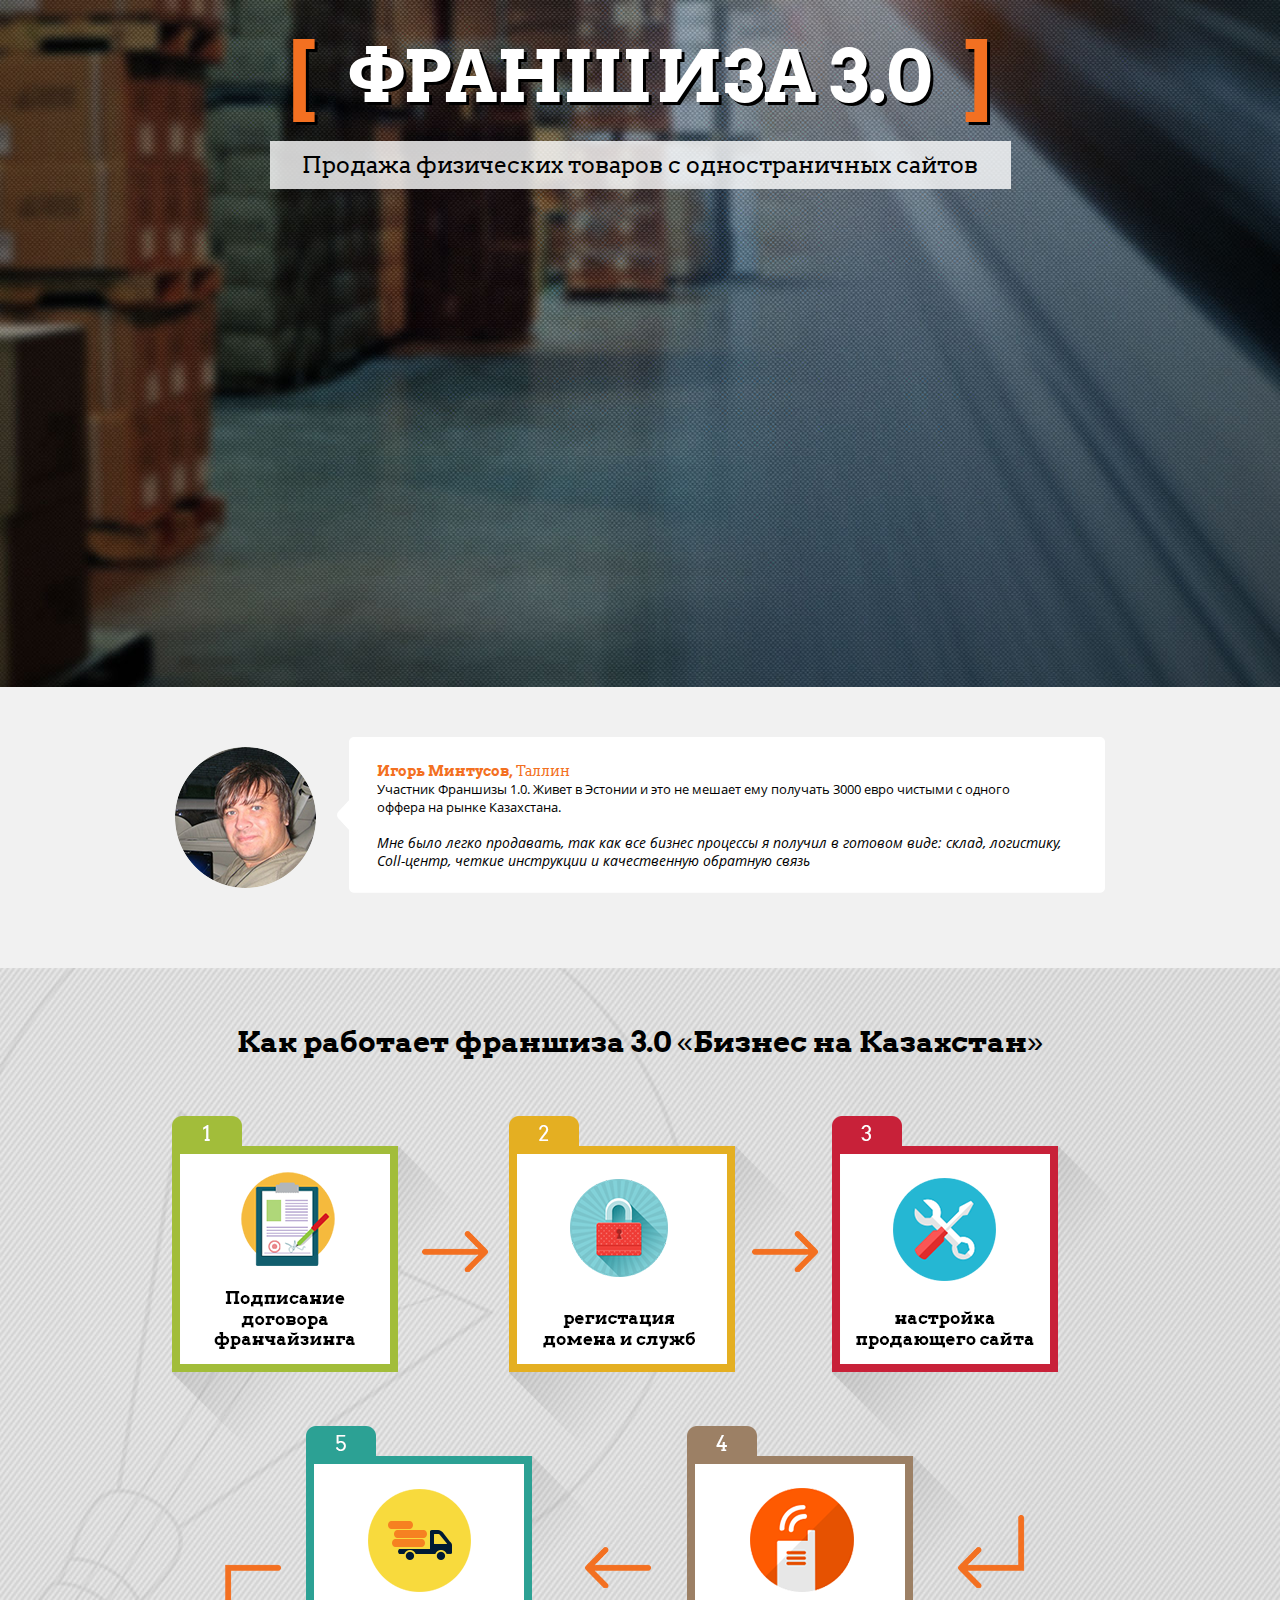
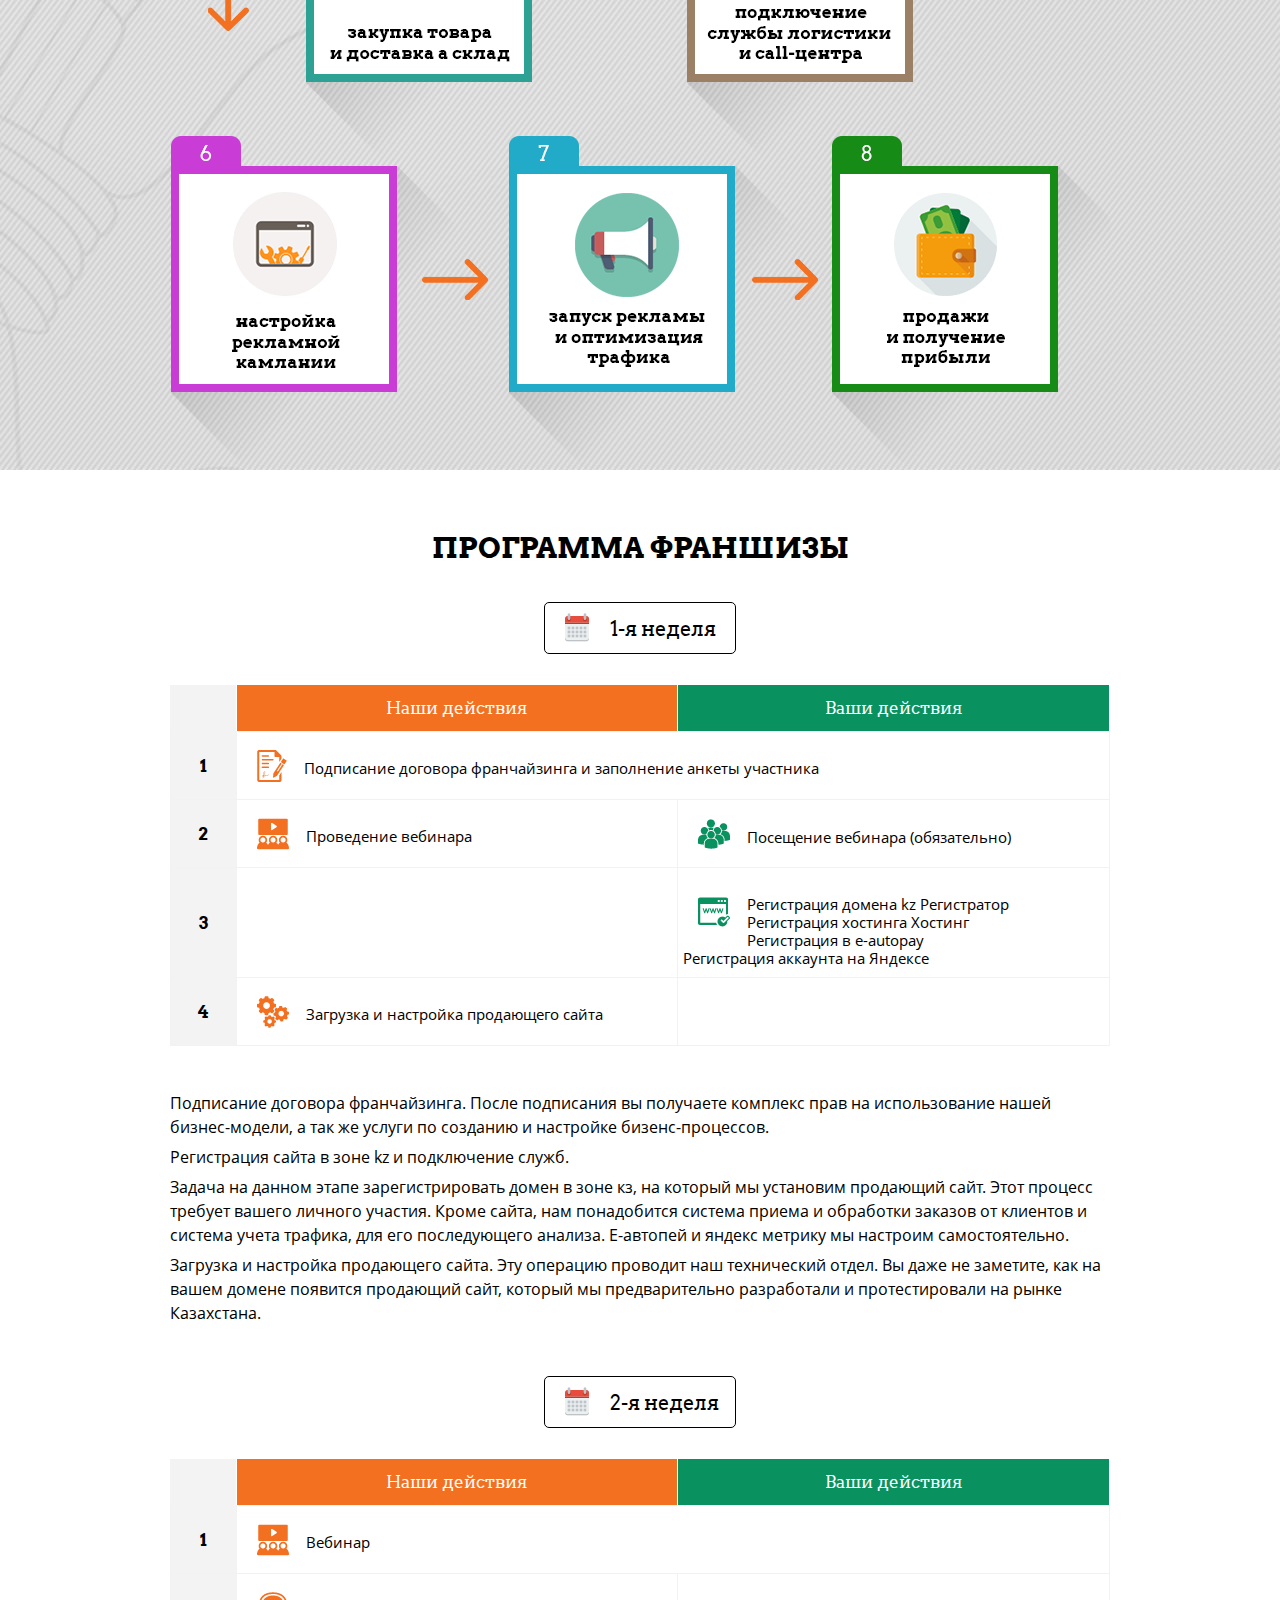
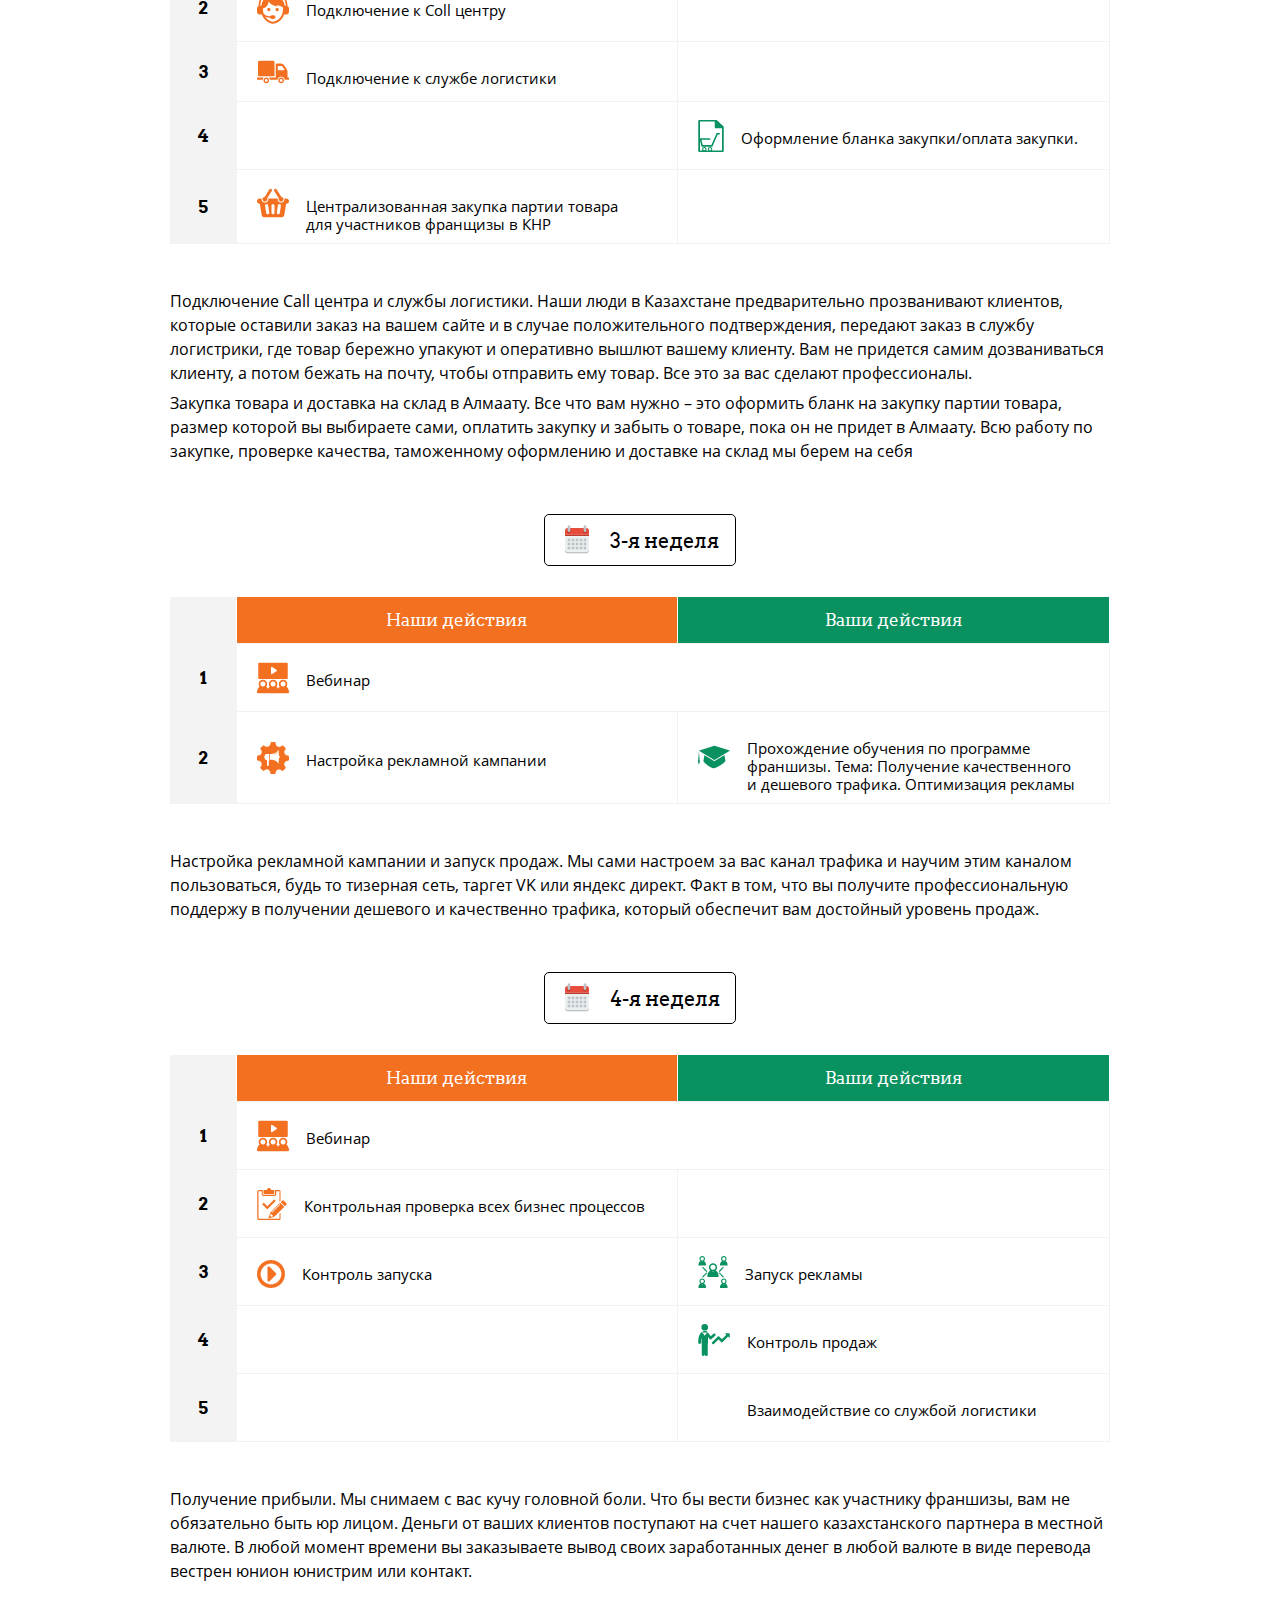
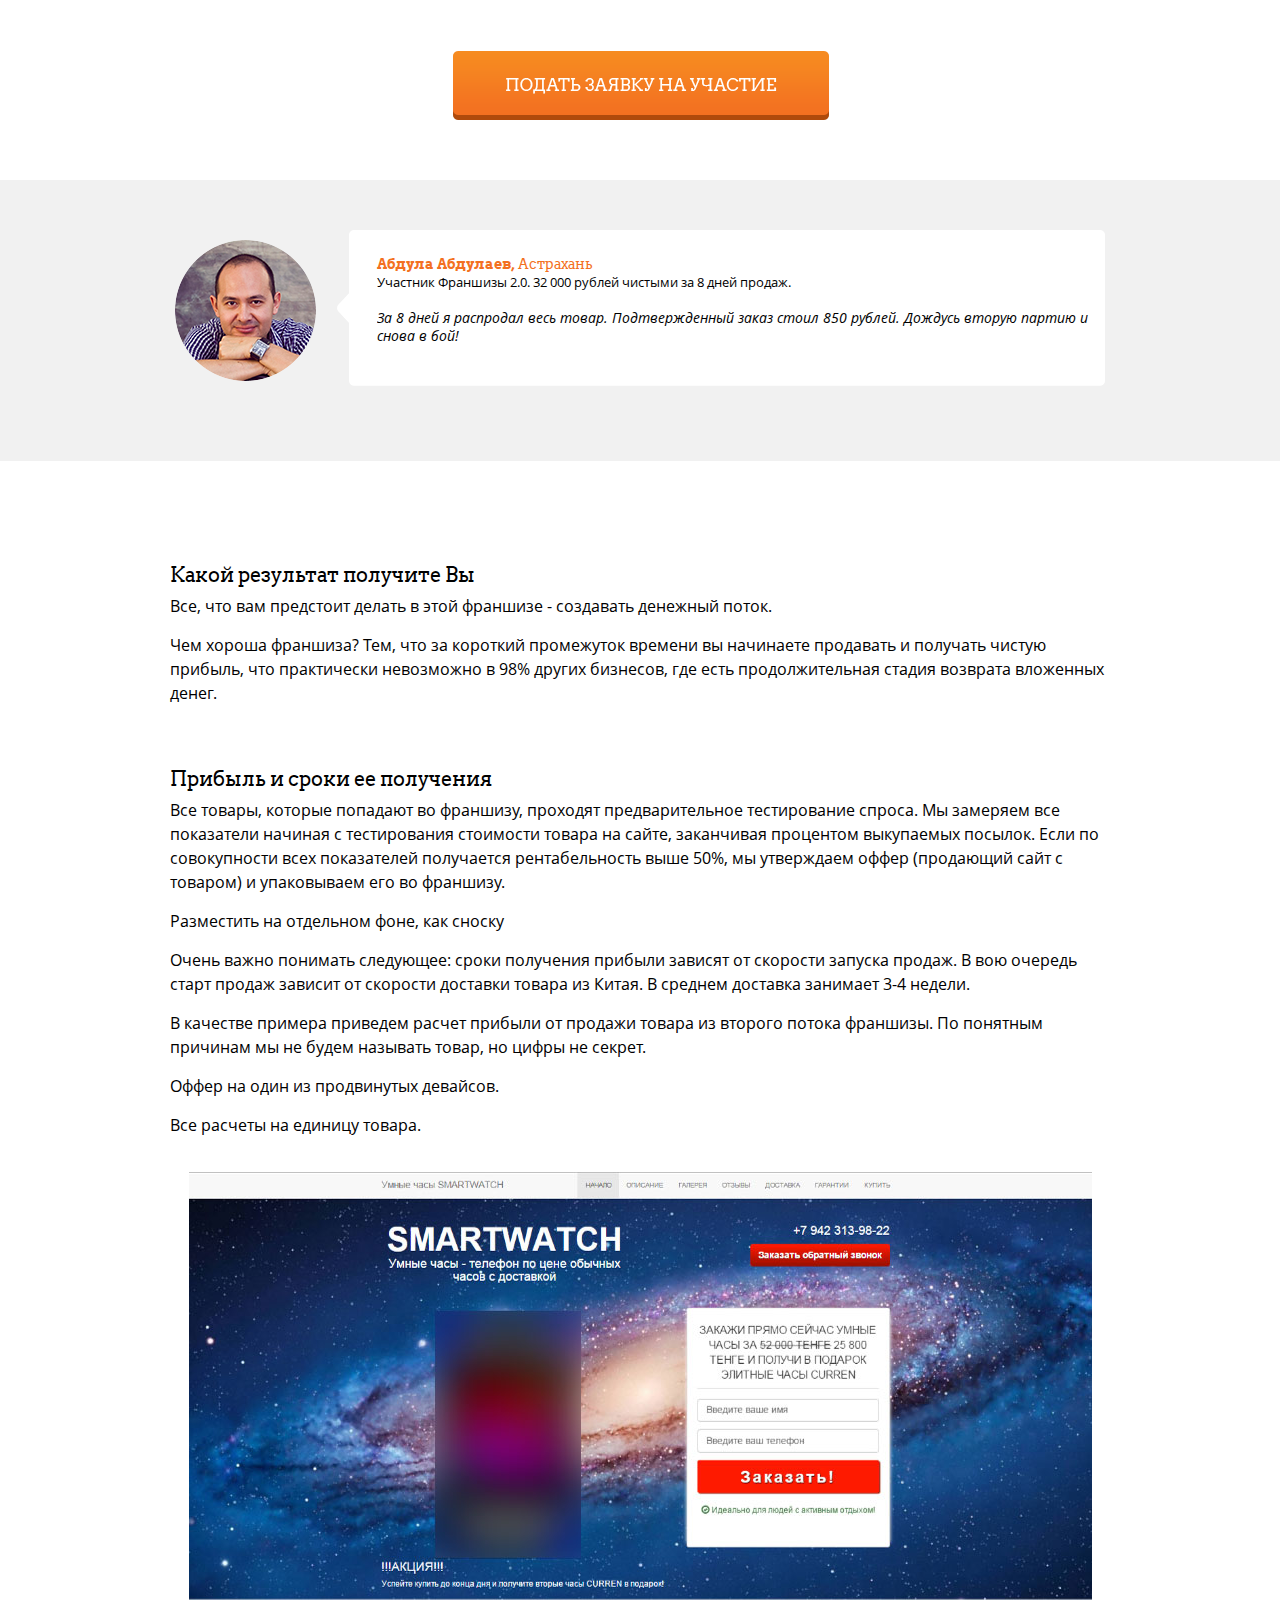
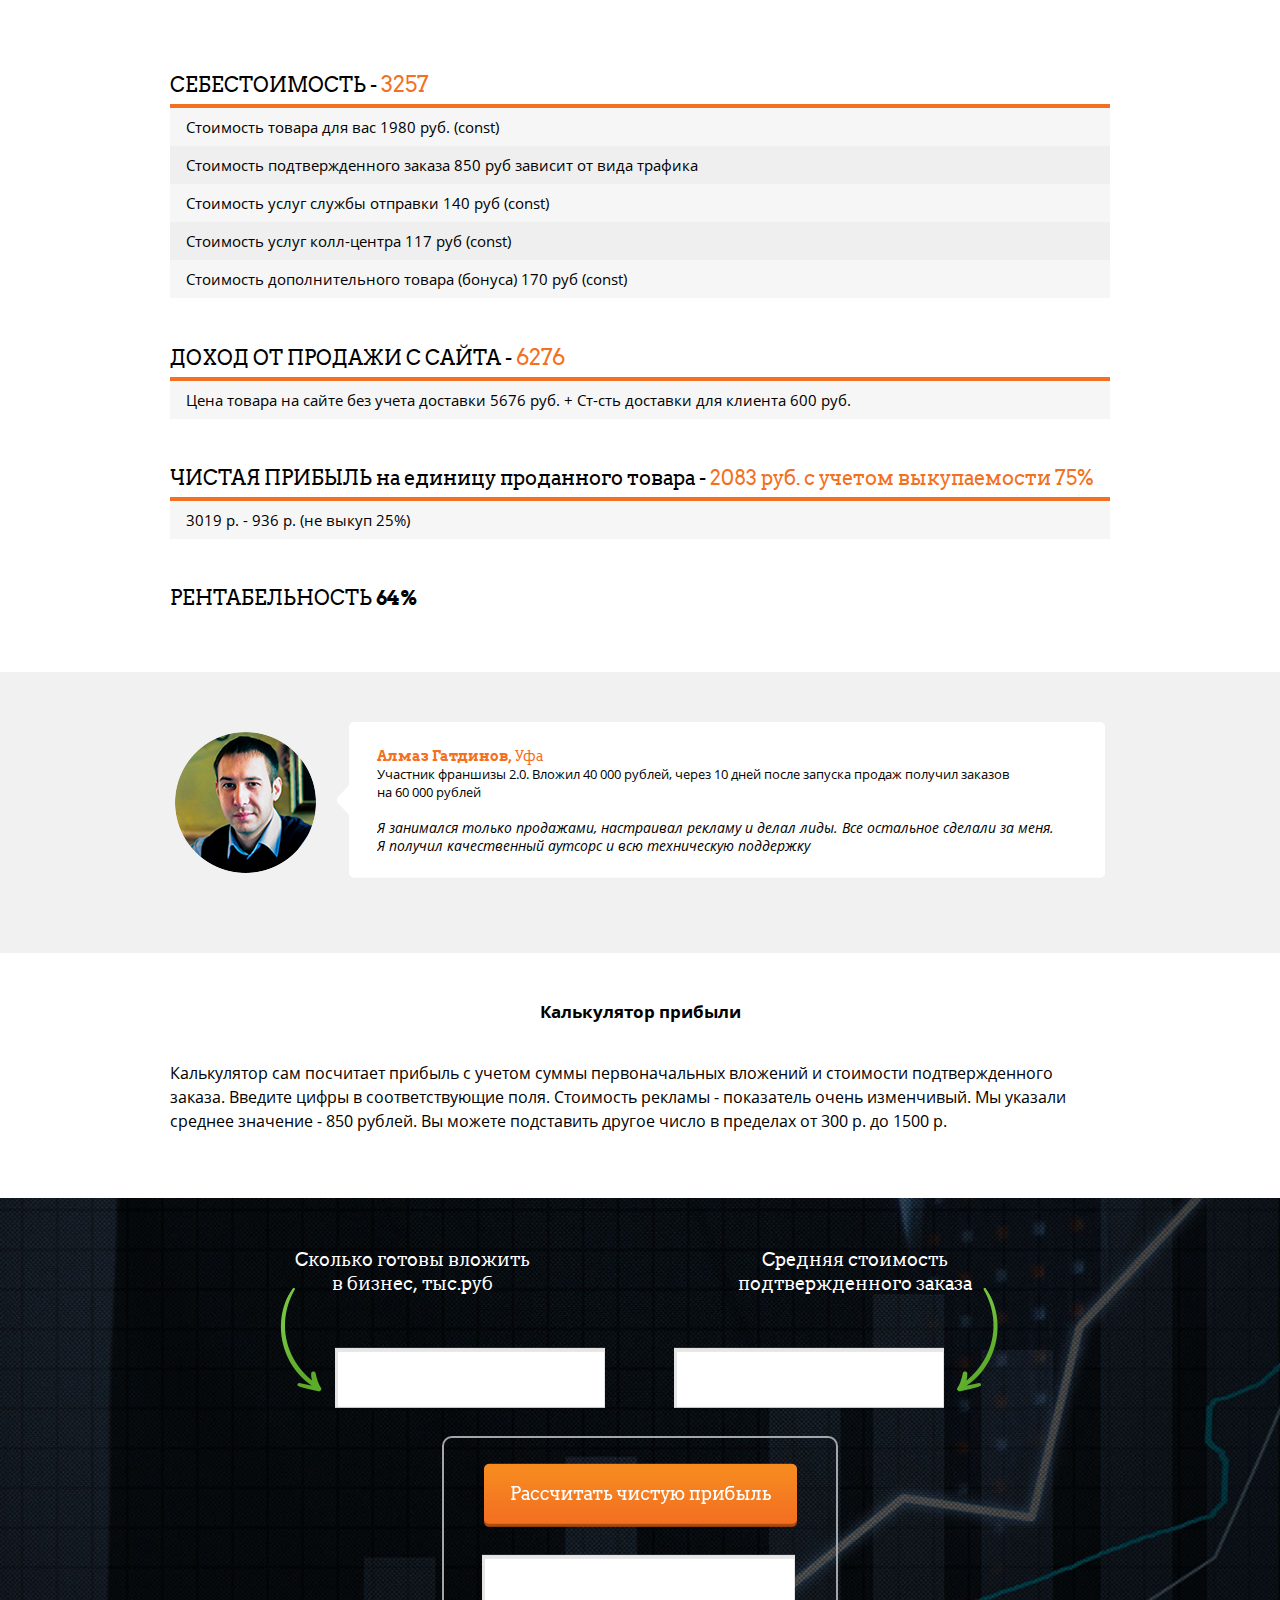
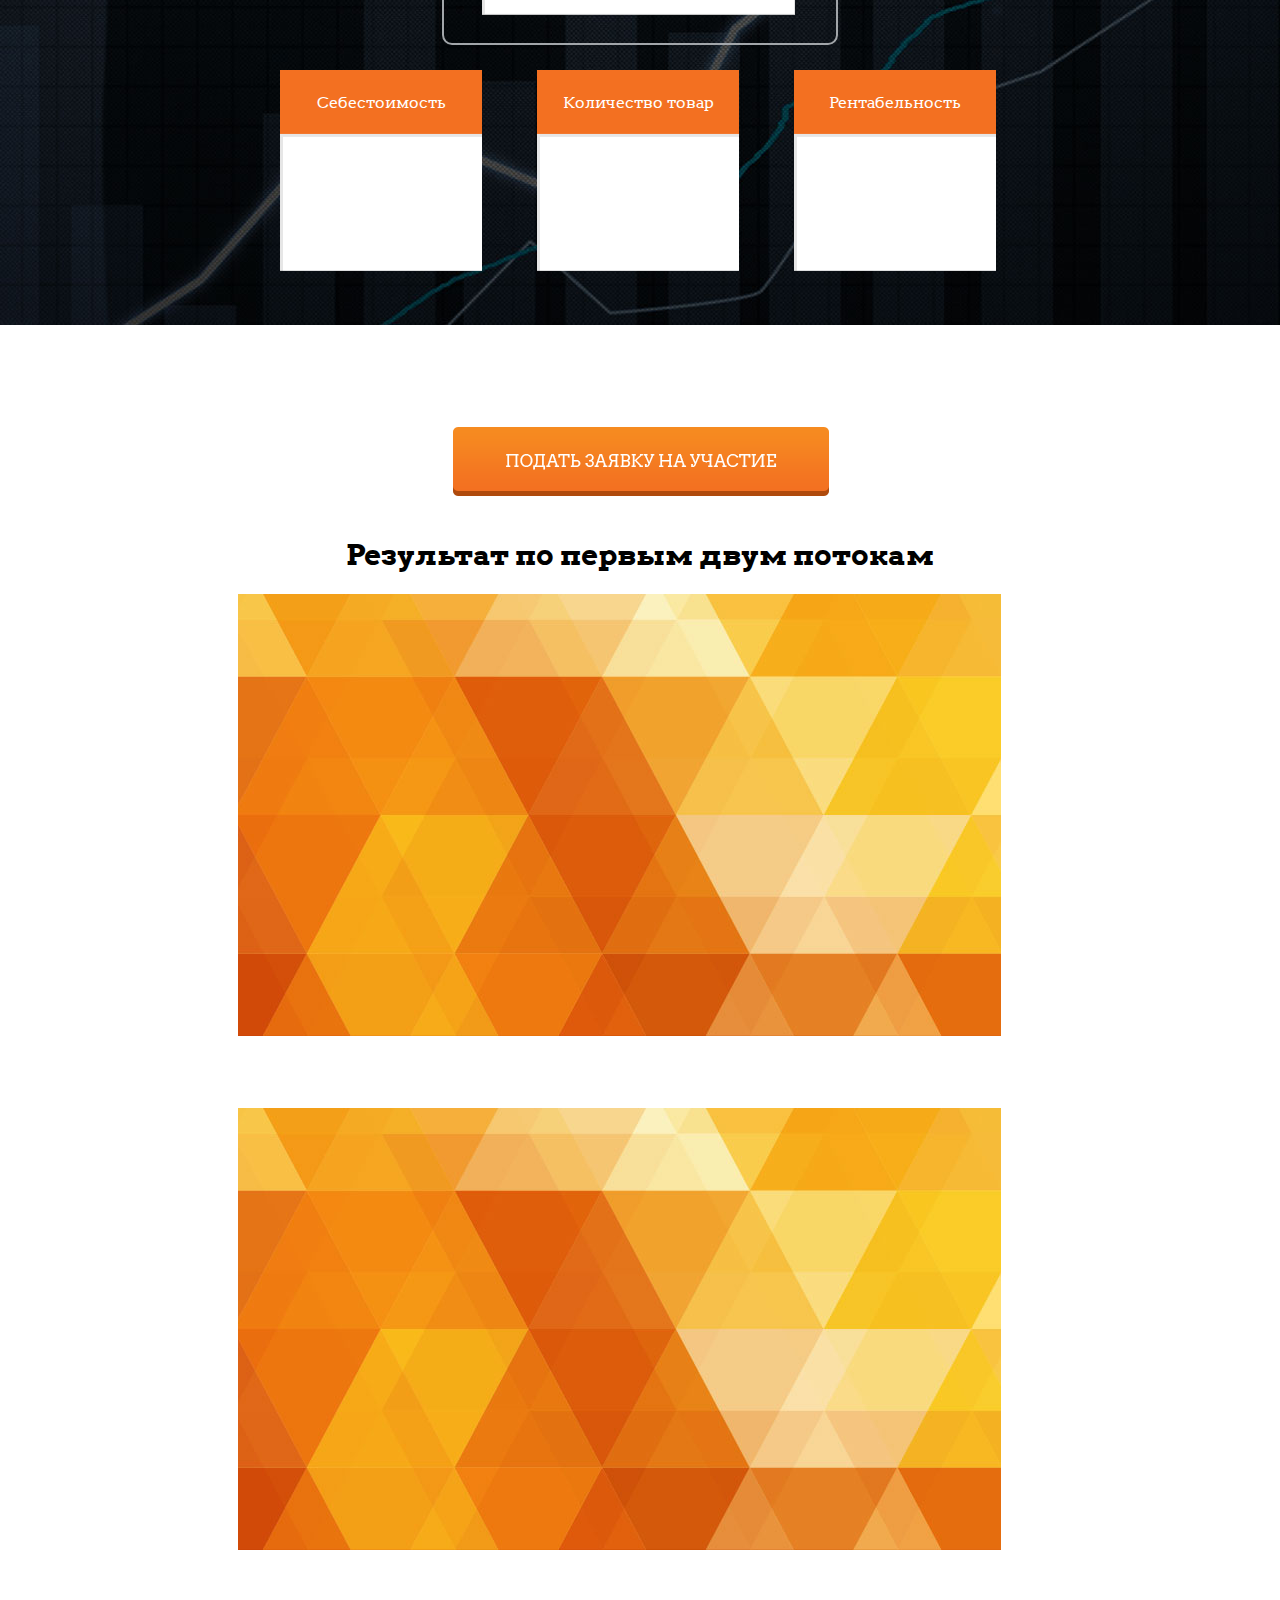
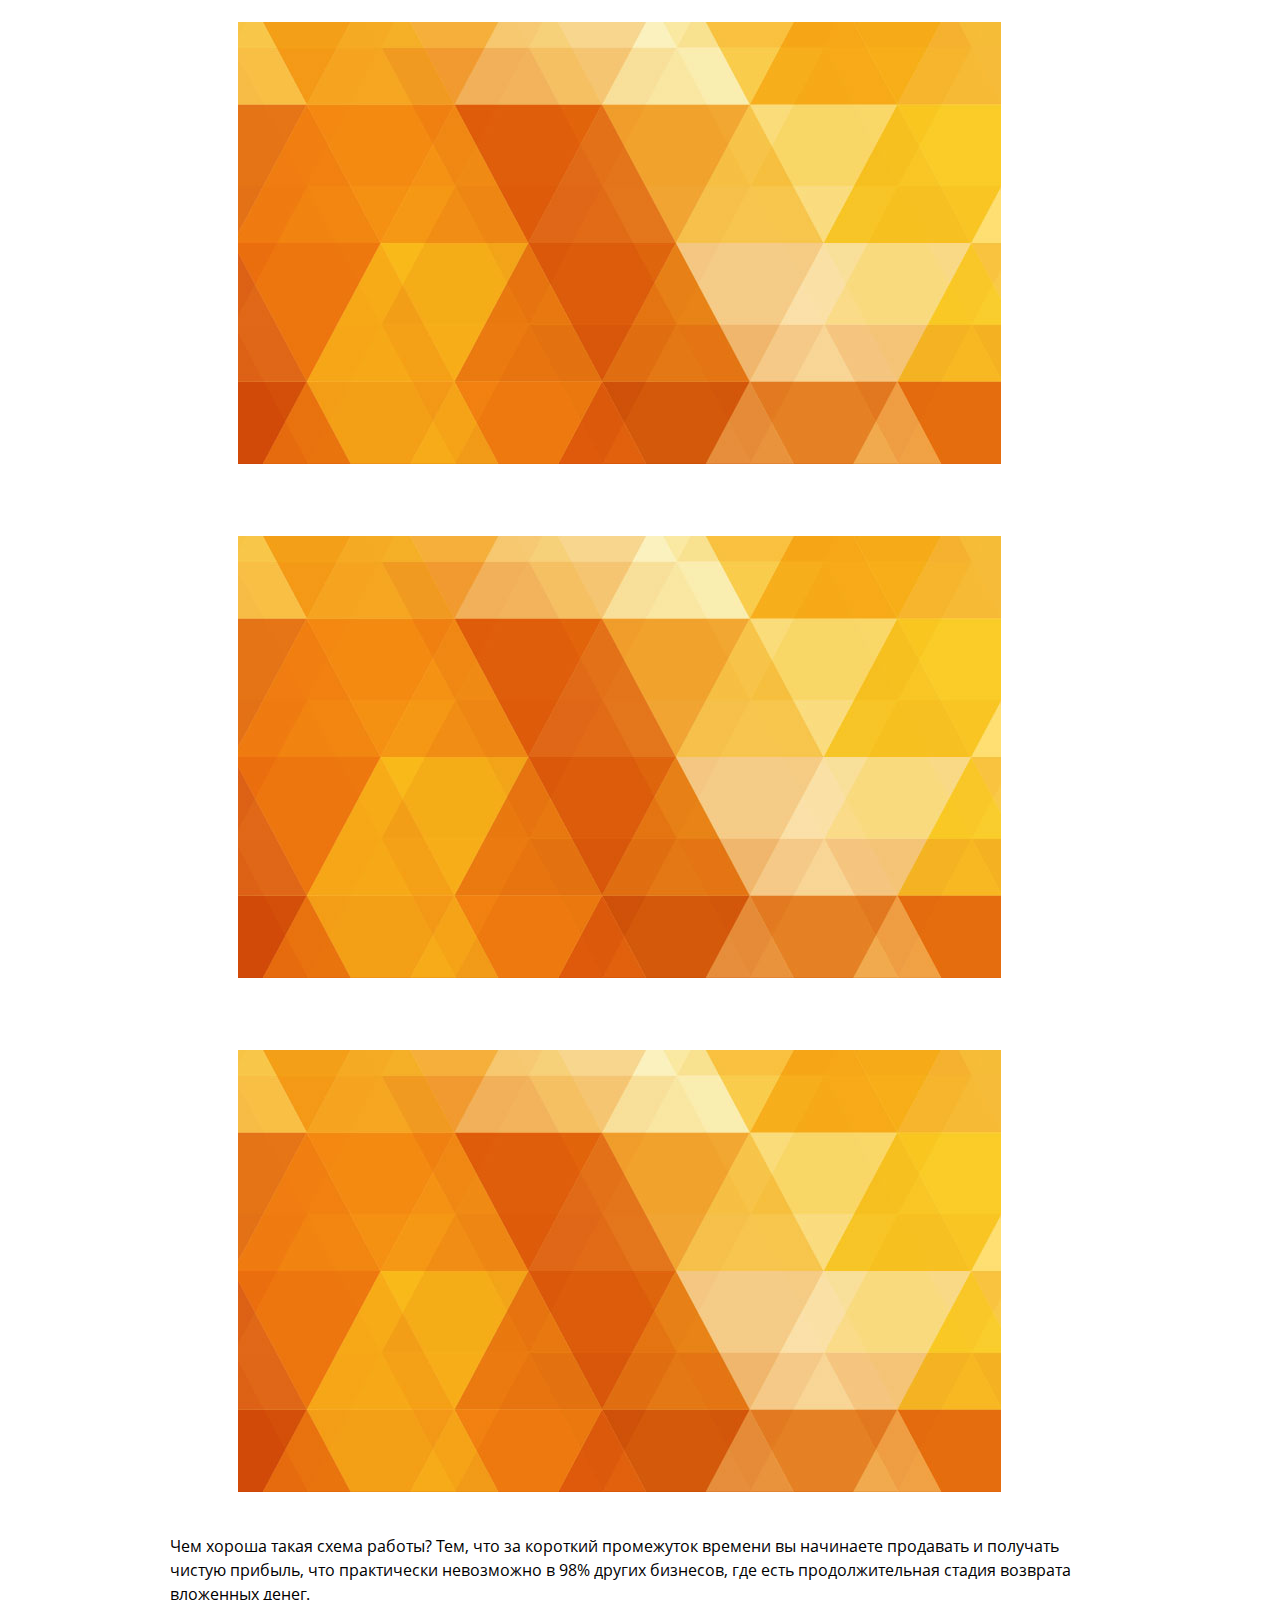
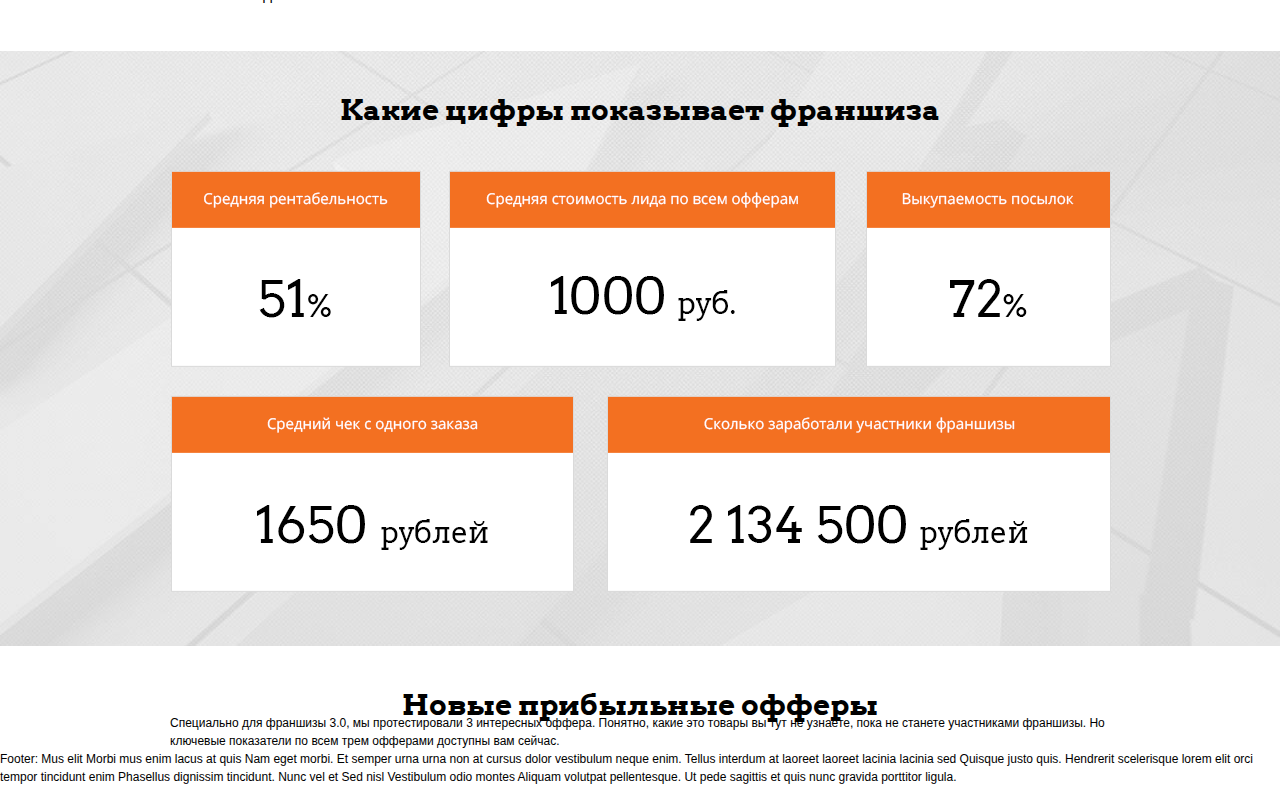
==== franshiza/index.html @ 595672c8 "Add franshiza" ====
<!DOCTYPE html>
<html>
<head>
	<meta charset="utf-8" />
	<!--[if lt IE 9]><script src="http://html5shiv.googlecode.com/svn/trunk/html5.js"></script><![endif]-->
	<title></title>
	<meta name="keywords" content="" />
	<meta name="description" content="" />
	<link href="css/style.css" rel="stylesheet">
</head>

<body>

	<div id="header">
		<div class="wrapper">
			<h1><span>[&nbsp;&nbsp;</span>ФРАНШИЗА 3.0<span>&nbsp;&nbsp;]</span></h1>
			<div class="slogan">Продажа физических товаров с одностраничных сайтов</div>
			<div class="player">
				<iframe width="731" height="416" src="https://www.youtube.com/embed/41zaA9poBkM" frameborder="0" allowfullscreen></iframe>
			</div>
		</div>
	</div>

	<div class="review">
		<div class="wrapper">
			<div class="review rev-1">
				<div class="rev-l">
					<img src="images/otz1.png" alt="">
				</div>
				<div class="rev-r">
					<div class="author">Игорь Минтусов, <span>Таллин</span></div>
					<div class="opisan">Участник Франшизы 1.0. Живет в Эстонии и это не мешает ему получать 3000 евро чистыми с одного<br> оффера на рынке Казахстана.</div><br/>
					<div class="razg">Мне было легко продавать, так как все бизнес процессы я получил в готовом виде: склад, логистику,<br> Coll-центр, четкие инструкции и качественную обратную связь</div>
				</div>
			</div>
		</div>
	</div>

	<div class="fransh">
		<div class="wrapper">
			<h1>Как работает  франшиза  3.0 «Бизнес на Казахстан»</h1>
			<div class="img_fr"></div>
		</div>
	</div>



	<div class="program">
		<div class="wrapper">
			<h1>Программа Франшизы</h1>
			<div class="week">
				<div class="calend"><h4>1-я неделя</h4></p></div>
			</div>
			<div class="table">
				<table class="tg">
				  <tr>
				    <th class="tg-6z0f"></th>
				    <th class="tg-ww3l">Наши действия</th>
				    <th class="tg-vnh2">Ваши действия</th>
				  </tr>
				  <tr>
				    <td class="tg-sq9r">1</td>
				    <td class="tg-yw4l" colspan="2"><i class="sprite sprite-1"></i>Подписание договора франчайзинга и заполнение анкеты участника</td>
				  </tr>
				  <tr>
				    <td class="tg-sq9r">2</td>
				    <td class="tg-yw4l"><i class="sprite sprite-2"></i>Проведение вебинара</td>
				    <td class="tg-yw4l"><i class="sprite sprite-4"></i>Посещение вебинара (обязательно)</td>
				  </tr>
				  <tr>
				    <td class="tg-sq9r">3</td>
				    <td class="tg-yw4l"></td>
				    <td class="tg-yw4l"><i class="sprite sprite-5"></i>Регистрация домена kz Регистратор<br>Регистрация хостинга Хостинг<br>Регистрация в e-autopay<br>Регистрация аккаунта на Яндексе</td>
				  </tr>
				  <tr>
				    <td class="tg-sq9r">4</td>
				    <td class="tg-yw4l"><i class="sprite sprite-3"></i>Загрузка и настройка продающего сайта </td>
				    <td class="tg-yw4l"></td>
				  </tr>
				</table>
				<p>Подписание договора франчайзинга. После подписания вы получаете комплекс прав на использование нашей бизнес-модели, а так же услуги по созданию и настройке бизенс-процессов.</p>
				<p>Регистрация сайта в зоне kz и подключение служб.</p>
				<p>Задача на данном этапе зарегистрировать домен в зоне кз, на который мы установим продающий сайт. Этот процесс требует вашего личного участия. Кроме сайта, нам понадобится система приема и обработки заказов от клиентов и система учета трафика, для его последующего анализа. Е-автопей и яндекс метрику мы настроим самостоятельно.</p>
 				<p>Загрузка и настройка продающего сайта. Эту операцию проводит наш технический отдел. Вы даже не заметите, как на вашем домене появится продающий сайт, который мы предварительно разработали и протестировали на рынке Казахстана.</p>
			</div>

			<div class="week">
				<div class="calend"><h4>2-я неделя</h4></p></div>
			</div>
			<div class="table">
				<table class="tg">
				  <tr>
				    <th class="tg-6z0f"></th>
				    <th class="tg-ww3l">Наши действия</th>
				    <th class="tg-vnh2">Ваши действия</th>
				  </tr>
				  <tr>
				    <td class="tg-sq9r">1</td>
				    <td class="tg-yw4l" colspan="2"><i class="sprite sprite-2"></i>Вебинар</td>
				  </tr>
				  <tr>
				    <td class="tg-sq9r">2</td>
				    <td class="tg-yw4l"><i class="sprite sprite-6"></i>Подключение к Coll центру</td>
				    <td class="tg-yw4l"></td>
				  </tr>
				  <tr>
				    <td class="tg-sq9r">3</td>
				    <td class="tg-yw4l"><i class="sprite sprite-7"></i>Подключение к службе логистики</td>
				    <td class="tg-yw4l"></td>
				  </tr>
				  <tr>
				    <td class="tg-sq9r">4</td>
				    <td class="tg-yw4l"></td>
				    <td class="tg-yw4l"><i class="sprite sprite-9"></i>Оформление бланка закупки/оплата закупки.</td>
				  </tr>
				  <tr>
				    <td class="tg-sq9r">5</td>
				    <td class="tg-yw4l"><i class="sprite sprite-8"></i>Централизованная закупка партии товара <br>для участников франщизы в КНР</td>
				    <td class="tg-yw4l"></td>
				  </tr>
				</table>
				<p>Подключение Call центра и службы логистики. Наши люди в Казахстане предварительно прозванивают клиентов, которые оставили заказ на вашем сайте и в случае положительного подтверждения, передают заказ в службу логистрики, где товар бережно упакуют и оперативно вышлют вашему клиенту. Вам не придется самим дозваниваться клиенту, а потом бежать на почту, чтобы отправить ему товар. Все это за вас сделают профессионалы.</p>
				<p>Закупка товара и доставка на склад в Алмаату. Все что вам нужно – это оформить бланк на закупку партии товара, размер которой вы выбираете сами, оплатить закупку и забыть о товаре, пока он не придет в Алмаату. Всю работу по закупке, проверке качества, таможенному оформлению и доставке на склад мы берем на себя</p>
			</div>

			<div class="week">
				<div class="calend"><h4>3-я неделя</h4></p></div>
			</div>
			<div class="table">
				<table class="tg">
				  <tr>
				    <th class="tg-6z0f"></th>
				    <th class="tg-ww3l">Наши действия</th>
				    <th class="tg-vnh2">Ваши действия</th>
				  </tr>
				  <tr>
				    <td class="tg-sq9r">1</td>
				    <td class="tg-yw4l" colspan="2"><i class="sprite sprite-2"></i>Вебинар</td>
				  </tr>
				  <tr>
				    <td class="tg-sq9r">2</td>
				    <td class="tg-yw4l"><i class="sprite sprite-14"></i>Настройка рекламной кампании</td>
				    <td class="tg-yw4l"><i class="sprite sprite-15"></i>Прохождение обучения по программе <br>франшизы. Тема: Получение качественного <br>и дешевого трафика. Оптимизация рекламы</td>
				  </tr>
				</table>
				<p>Настройка рекламной кампании и запуск продаж. Мы сами настроем за вас канал трафика и научим этим каналом пользоваться, будь то тизерная сеть, таргет VK или яндекс директ. Факт в том, что вы получите профессиональную поддержу в получении дешевого и качественно трафика, который обеспечит вам достойный уровень продаж.</p>
			</div>

			<div class="week">
				<div class="calend"><h4>4-я неделя</h4></p></div>
			</div>
			<div class="table">
				<table class="tg">
				  <tr>
				    <th class="tg-6z0f"></th>
				    <th class="tg-ww3l">Наши действия</th>
				    <th class="tg-vnh2">Ваши действия</th>
				  </tr>
				  <tr>
				    <td class="tg-sq9r">1</td>
				    <td class="tg-yw4l" colspan="2"><i class="sprite sprite-2"></i>Вебинар</td>
				  </tr>
				  <tr>
				    <td class="tg-sq9r">2</td>
				    <td class="tg-yw4l"><i class="sprite sprite-10"></i>Контрольная проверка всех бизнес процессов </td>
				    <td class="tg-yw4l"></td>
				  </tr>
				  <tr>
				    <td class="tg-sq9r">3</td>
				    <td class="tg-yw4l"><i class="sprite sprite-11"></i>Контроль запуска</td>
				    <td class="tg-yw4l"><i class="sprite sprite-12"></i>Запуск рекламы</td>
				  </tr>
				  <tr>
				    <td class="tg-sq9r">4</td>
				    <td class="tg-yw4l"></td>
				    <td class="tg-yw4l"><i class="sprite sprite-13"></i>Контроль продаж</td>
				  </tr>
				  <tr>
				    <td class="tg-sq9r">5</td>
				    <td class="tg-yw4l"></td>
				    <td class="tg-yw4l"><i class="sprite sprite-0"></i>Взаимодействие со службой логистики</td>
				  </tr>
				</table>
				<p>Получение прибыли. Мы снимаем с вас кучу головной боли. Что бы вести бизнес как участнику франшизы, вам не обязательно быть юр лицом. Деньги от ваших клиентов поступают на счет нашего казахстанского партнера в местной валюте. В любой момент времени вы заказываете вывод своих заработанных денег в любой валюте в виде перевода вестрен юнион юнистрим или контакт.</p>
			</div>
			<a href="#" class="btn">Заказать</a>
		</div>
	</div>

	<div class="review">
		<div class="wrapper">
			<div class="review rev-1">
				<div class="rev-l">
					<img src="images/otz2.png" alt="">
				</div>
				<div class="rev-r">
					<div class="author">Абдула Абдулаев, <span>Астрахань</span></div>
					<div class="opisan">Участник Франшизы 2.0. 32 000 рублей чистыми за 8 дней продаж. </div><br/>
					<div class="razg">За 8 дней я распродал весь товар. Подтвержденный заказ стоил 850 рублей. Дождусь вторую партию и снова в бой!</div>
				</div>
			</div>
		</div>
	</div>

	<div class="rezult">
		<div class="wrapper">
			<h4>Какой результат получите Вы</h4>
			<p>Все, что вам предстоит делать в этой франшизе - создавать денежный поток.</p>
			<p>Чем хороша франшиза? Тем, что за короткий промежуток времени вы начинаете продавать и получать чистую прибыль, что практически невозможно в 98% других бизнесов, где есть продолжительная стадия возврата вложенных денег.</p>
			<h4>Прибыль и сроки ее получения</h4>
			<p>Все товары, которые попадают во франшизу, проходят предварительное тестирование спроса. Мы замеряем все показатели начиная с тестирования стоимости товара на сайте, заканчивая процентом выкупаемых посылок. Если по совокупности всех показателей получается рентабельность выше 50%, мы утверждаем  оффер (продающий сайт с товаром) и упаковываем его во франшизу.</p>
			<p>Разместить на отдельном фоне, как сноску</p>
			<p>Очень важно понимать следующее: сроки получения прибыли зависят от скорости запуска продаж. В вою очередь старт продаж зависит от скорости доставки товара из Китая. В среднем доставка занимает 3-4 недели.</p>
			<p>В качестве примера приведем расчет прибыли от продажи товара из второго потока франшизы. По понятным причинам мы не будем называть товар, но цифры не секрет.</p>
			<p>Оффер на один из продвинутых девайсов.</p>
			<p>Все расчеты на единицу товара.</p>
			<div class="img"><img src="images/bg_smart.jpg" alt=""></div>
	
			<h3>СЕБЕСТОИМОСТЬ - <span>3257</span></h3>
			<table class="tg">
			  <tr>
			    <th class="tg-lmqs"></th>
			  </tr>
			  <tr>
			    <td class="tg-0qjz">Стоимость товара для вас 1980 руб. (const)</td>
			  </tr>
			  <tr>
			    <td class="tg-bsv2">Стоимость подтвержденного заказа 850 руб  зависит от вида трафика</td>
			  </tr>
			  <tr>
			    <td class="tg-0qjz">Стоимость услуг службы отправки 140 руб (const)</td>
			  </tr>
			  <tr>
			    <td class="tg-bsv2">Стоимость услуг колл-центра 117 руб (const)</td>
			  </tr>
			  <tr>
			    <td class="tg-0l1d">Стоимость дополнительного товара (бонуса) 170 руб (const)</td>
			  </tr>
			</table>

			<h3>ДОХОД ОТ ПРОДАЖИ С САЙТА - <span>6276</span></h3>
			<table class="tg">
			  <tr>
			    <th class="tg-lmqs"></th>
			  </tr>
			  <tr>
			    <td class="tg-0qjz">Цена товара на сайте без учета доставки 5676 руб. + Ст-сть доставки для клиента 600 руб.</td>
			  </tr>
			</table>

			<h4>ЧИСТАЯ ПРИБЫЛЬ на единицу проданного товара - <span>2083 руб. с учетом выкупаемости 75%</span></h4>
			<table class="tg">
			  <tr>
			    <th class="tg-lmqs"></th>
			  </tr>
			  <tr>
			    <td class="tg-0qjz">3019 р. -  936 р. (не выкуп 25%)</td>
			  </tr>
			</table>

			<h3>РЕНТАБЕЛЬНОСТЬ <i class="bold">64%</i></h3>
		</div>
	</div>

	<div class="review">
		<div class="wrapper">
			<div class="review rev-1">
				<div class="rev-l">
					<img src="images/otz3.png" alt="">
				</div>
				<div class="rev-r">
					<div class="author">Алмаз Гатдинов, <span>Уфа</span></div>
					<div class="opisan">Участник франшизы 2.0. Вложил 40 000 рублей, через 10 дней после запуска продаж получил заказов <br>на 60 000 рублей</div><br/>
					<div class="razg">Я занимался только продажами, настраивал рекламу и делал лиды. Все остальное сделали за меня. <br>Я получил качественный аутсорс и всю техническую поддержку</div>
				</div>
			</div>
		</div>
	</div>

	<div class="calc-info">
		<div class="wrapper">
			<h3>Калькулятор прибыли </h3>
			<p>Калькулятор сам посчитает прибыль с учетом суммы первоначальных вложений и стоимости подтвержденного заказа. Введите цифры в соответствующие поля. Стоимость рекламы - показатель очень изменчивый. Мы указали среднее значение - 850 рублей. Вы можете подставить другое число в пределах от 300 р. до 1500 р.</p>
		</div>
	</div>

	<div class="calc">
		<div class="wrapper">
			<div class="numbers">
				<div class="left-numbers">
					<p>Сколько готовы вложить <br>в бизнес, тыс.руб</p>
					<i class="sprite sprite-1"></i>
						<input type="text" class="back_input_1" name="vv1"  />
				</div>
				<div class="right-numbers">
					<p>Средняя стоимость <br>подтвержденного заказа</p>
					<i class="sprite sprite-2"></i>
						<input type="text" class="back_input_2" name="vv2" />
				</div>
			</div>

			<div class="answer">
				<div class="answ">
					<a href="#" class="btn_prib">Рассчитать</a>
					<input type="text" class="back_input_3" name="vv3" />
				</div>
			</div>

			<div class="answer-bottom">
				<div class="answer-bottom-1">
					<h3>Себестоимость</h3>
				</div>
				<div class="answer-bottom-2">
					<h3>Количество товар</h3>
				</div>
				<div class="answer-bottom-3">
					<h3>Рентабельность</h3>
				</div>
			</div>
		</div>
	</div>

	<div class="obzor">
		<div class="wrapper">
			<a href="#" class="btn">Заказать</a>
			<h2>Результат по первым двум потокам</h2>
			<div class="player">
				<iframe width="720" height="405" src="https://www.youtube.com/embed/41zaA9poBkM" frameborder="0" allowfullscreen></iframe>
			</div>
			<div class="player">
				<iframe width="720" height="405" src="https://www.youtube.com/embed/41zaA9poBkM" frameborder="0" allowfullscreen></iframe>
			</div>
			<div class="player">
				<iframe width="720" height="405" src="https://www.youtube.com/embed/41zaA9poBkM" frameborder="0" allowfullscreen></iframe>
			</div>
			<div class="player">
				<iframe width="720" height="405" src="https://www.youtube.com/embed/41zaA9poBkM" frameborder="0" allowfullscreen></iframe>
			</div>
			<div class="player">
				<iframe width="720" height="405" src="https://www.youtube.com/embed/41zaA9poBkM" frameborder="0" allowfullscreen></iframe>
			</div>
			<p>Чем хороша такая схема работы? Тем, что за короткий промежуток времени вы начинаете продавать и получать чистую прибыль, что практически невозможно в 98% других бизнесов, где есть продолжительная стадия возврата вложенных денег.</p>
		</div>
	</div>

	<div class="howto">
		<div class="wrapper">
			<h2>Какие цифры показывает франшиза</h2>
			<div class="img">
				
			</div>
		</div>
	</div>

	<div class="offer">
		<div class="wrapper">
			<h2>Новые прибыльные офферы</h2>
			<p>Специально для франшизы 3.0, мы протестировали 3 интересных оффера. Понятно, какие это товары вы тут не узнаете, пока не станете участниками франшизы. Но ключевые показатели по всем трем офферами доступны вам сейчас.</p>
		</div>
	</div>

	<div id="footer">
		<strong>Footer:</strong> Mus elit Morbi mus enim lacus at quis Nam eget morbi. Et semper urna urna non at cursus dolor vestibulum neque enim. Tellus interdum at laoreet laoreet lacinia lacinia sed Quisque justo quis. Hendrerit scelerisque lorem elit orci tempor tincidunt enim Phasellus dignissim tincidunt. Nunc vel et Sed nisl Vestibulum odio montes Aliquam volutpat pellentesque. Ut pede sagittis et quis nunc gravida porttitor ligula.
	</div>

</body>
</html>
---- franshiza/css/style.css ----
/* Eric Meyer's CSS Reset */
html, body, div, span, applet, object, iframe,
h1, h2, h3, h4, h5, h6, p, blockquote, pre,
a, abbr, acronym, address, big, cite, code,
del, dfn, em, img, ins, kbd, q, s, samp,
small, strike, strong, sub, sup, tt, var,
b, u, i, center,
dl, dt, dd, ol, ul, li,
fieldset, form, label, legend,
table, caption, tbody, tfoot, thead, tr, th, td,
article, aside, canvas, details, embed,
figure, figcaption, footer, header, hgroup,
menu, nav, output, ruby, section, summary,
time, mark, audio, video {
	margin: 0;
	padding: 0;
	border: 0;
	font-size: 100%;
	font: inherit;
	vertical-align: baseline;
}
/* HTML5 display-role reset for older browsers */
article, aside, details, figcaption, figure,
footer, header, hgroup, menu, nav, section {
	display: block;
}
body {
	line-height: 1;
}
ol, ul {
	list-style: none;
}
blockquote, q {
	quotes: none;
}
blockquote:before, blockquote:after,
q:before, q:after {
	content: '';
	content: none;
}
table {
	border-collapse: collapse;
	border-spacing: 0;
}
/* End of Eric Meyer's CSS Reset */

article, aside, details, figcaption, figure, footer, header, hgroup, main, nav, section, summary {
	display: block;
}
body {
	font: 12px/18px Arial, sans-serif;
	width: 100%;
}
.wrapper {
	width: 940px;
	margin: 0 auto;
}

@font-face {
    font-family: 'Arvo';
    src: url('../css/fonts/arvo'), 
    		 url('../css/fonts/arvo.woff2') format('woff2'), 
    		 url('../css/fonts/arvo.woff') format('woff'), 
    		 url('../css/fonts/arvo.ttf') format('truetype');
    font-weight: 400;
    font-style: normal;
}
@font-face {
    font-family: 'ArvoItalic';
    src: url('../css/fonts/arvoitalic'),
    		 url('../css/fonts/arvoitalic.woff2') format('woff2'), 
    		 url('../css/fonts/arvoitalic.woff') format('woff'), 
    		 url('../css/fonts/arvoitalic.ttf') format('truetype');
    font-weight: 400;
    font-style: italic;
}
@font-face {
    font-family: 'ArvoBold';
    src: local('../css/fonts/arvobold'), 
    		 url('../css/fonts/arvobold.woff2') format('woff2'), 
    		 url('../css/fonts/arvobold.woff') format('woff'), 
    		 url('../css/fonts/arvobold.ttf') format('truetype');
    font-weight: 700;
    font-style: normal;
}
@font-face {
    font-family: 'ArvoBoldItalic';
    src: url('../css/fonts/arvobolditalic'),
    		 url('../css/fonts/arvobolditalic.woff2') format('woff2'), 
    		 url('../css/fonts/arvobolditalic.woff') format('woff'), 
    		 url('../css/fonts/arvobolditalic.ttf') format('truetype');
    font-weight: 700;
    font-style: italic;
}

@font-face {
    font-family: 'OpenSansBold';
    src: url('../css/fonts/OpenSansBold.eot');
    src: url('../css/fonts/OpenSansBold.eot') format('embedded-opentype'),
         url('../css/fonts/OpenSansBold.woff2') format('woff2'),
         url('../css/fonts/OpenSansBold.woff') format('woff'),
         url('../css/fonts/OpenSansBold.ttf') format('truetype'),
         url('../css/fonts/OpenSansBold.svg#OpenSansBold') format('svg');
}

@font-face {
    font-family: 'OpenSansBoldItalic';
    src: url('../css/fonts/OpenSansBoldItalic.eot');
    src: url('../css/fonts/OpenSansBoldItalic.eot') format('embedded-opentype'),
         url('../css/fonts/OpenSansBoldItalic.woff2') format('woff2'),
         url('../css/fonts/OpenSansBoldItalic.woff') format('woff'),
         url('../css/fonts/OpenSansBoldItalic.ttf') format('truetype'),
         url('../css/fonts/OpenSansBoldItalic.svg#OpenSansBoldItalic') format('svg');
}

@font-face {
    font-family: 'OpenSansExtraBold';
    src: url('../css/fonts/OpenSansExtraBold.eot');
    src: url('../css/fonts/OpenSansExtraBold.eot') format('embedded-opentype'),
         url('../css/fonts/OpenSansExtraBold.woff2') format('woff2'),
         url('../css/fonts/OpenSansExtraBold.woff') format('woff'),
         url('../css/fonts/OpenSansExtraBold.ttf') format('truetype'),
         url('../css/fonts/OpenSansExtraBold.svg#OpenSansExtraBold') format('svg');
}

@font-face {
    font-family: 'OpenSansExtraBoldItalic';
    src: url('../css/fonts/OpenSansExtraBoldItalic.eot');
    src: url('../css/fonts/OpenSansExtraBoldItalic.eot') format('embedded-opentype'),
         url('../css/fonts/OpenSansExtraBoldItalic.woff2') format('woff2'),
         url('../css/fonts/OpenSansExtraBoldItalic.woff') format('woff'),
         url('../css/fonts/OpenSansExtraBoldItalic.ttf') format('truetype'),
         url('../css/fonts/OpenSansExtraBoldItalic.svg#OpenSansExtraBoldItalic') format('svg');
}

@font-face {
    font-family: 'OpenSansItalic';
    src: url('../css/fonts/OpenSansItalic.eot');
    src: url('../css/fonts/OpenSansItalic.eot') format('embedded-opentype'),
         url('../css/fonts/OpenSansItalic.woff2') format('woff2'),
         url('../css/fonts/OpenSansItalic.woff') format('woff'),
         url('../css/fonts/OpenSansItalic.ttf') format('truetype'),
         url('../css/fonts/OpenSansItalic.svg#OpenSansItalic') format('svg');
}

@font-face {
    font-family: 'OpenSansLight';
    src: url('../css/fonts/OpenSansLight.eot');
    src: url('../css/fonts/OpenSansLight.eot') format('embedded-opentype'),
         url('../css/fonts/OpenSansLight.woff2') format('woff2'),
         url('../css/fonts/OpenSansLight.woff') format('woff'),
         url('../css/fonts/OpenSansLight.ttf') format('truetype'),
         url('../css/fonts/OpenSansLight.svg#OpenSansLight') format('svg');
}

@font-face {
    font-family: 'OpenSansLightItalic';
    src: url('../css/fonts/OpenSansLightItalic.eot');
    src: url('../css/fonts/OpenSansLightItalic.eot') format('embedded-opentype'),
         url('../css/fonts/OpenSansLightItalic.woff2') format('woff2'),
         url('../css/fonts/OpenSansLightItalic.woff') format('woff'),
         url('../css/fonts/OpenSansLightItalic.ttf') format('truetype'),
         url('../css/fonts/OpenSansLightItalic.svg#OpenSansLightItalic') format('svg');
}

@font-face {
    font-family: 'OpenSansRegular';
    src: url('../css/fonts/OpenSansRegular.eot');
    src: url('../css/fonts/OpenSansRegular.eot') format('embedded-opentype'),
         url('../css/fonts/OpenSansRegular.woff2') format('woff2'),
         url('../css/fonts/OpenSansRegular.woff') format('woff'),
         url('../css/fonts/OpenSansRegular.ttf') format('truetype'),
         url('../css/fonts/OpenSansRegular.svg#OpenSansRegular') format('svg');
}

@font-face {
    font-family: 'OpenSansSemibold';
    src: url('../css/fonts/OpenSansSemibold.eot');
    src: url('../css/fonts/OpenSansSemibold.eot') format('embedded-opentype'),
         url('../css/fonts/OpenSansSemibold.woff2') format('woff2'),
         url('../css/fonts/OpenSansSemibold.woff') format('woff'),
         url('../css/fonts/OpenSansSemibold.ttf') format('truetype'),
         url('../css/fonts/OpenSansSemibold.svg#OpenSansSemibold') format('svg');
}

@font-face {
    font-family: 'OpenSansSemiboldItalic';
    src: url('../css/fonts/OpenSansSemiboldItalic.eot');
    src: url('../css/fonts/OpenSansSemiboldItalic.eot') format('embedded-opentype'),
         url('../css/fonts/OpenSansSemiboldItalic.woff2') format('woff2'),
         url('../css/fonts/OpenSansSemiboldItalic.woff') format('woff'),
         url('../css/fonts/OpenSansSemiboldItalic.ttf') format('truetype'),
         url('../css/fonts/OpenSansSemiboldItalic.svg#OpenSansSemiboldItalic') format('svg');
}


/* Header
-----------------------------------------------------------------------------*/
#header {
	height: 687px;
	background: url(../images/bg_head.jpg) center top no-repeat;
}

#header .wrapper h1 {
	font-family: ArvoBold, sans-serif;
	font-size: 72px;
	color: #fff;
	text-align: center;
	padding-top: 65px;
	padding-bottom: 25px;
	text-shadow: 3px 3px 0px rgba(0, 0, 0, 1);
}

#header .wrapper h1 span {
	font-size: 80px;
	color: #f37021;
	margin-top: -5px;
}

#header .wrapper .slogan {
	padding: 15px;
	background: url(../images/bg_slog.png);
	width: 711px;
	margin: 30px auto 0;
	font-size: 23px;
	font-family: Arvo, sans-serif;
	text-align: center;
}

#header .wrapper .player {
	width: 731px;
	margin: 40px auto 0;
}


/* Middle
-----------------------------------------------------------------------------*/
.content {
}

.review {
	background-color: #f1f1f1;
}

.review .wrapper {
	width: 930px;
	margin: 0 auto;
	padding: 50px 0;
}

.review .rev-l {
	padding: 10px 20px 0 0;
	float: left;
}

.review .rev-r {
	background: url(../images/bg_review.png) no-repeat;
	width: 728px;
	height: 156px;
	float: right;
	padding-top: 25px;
	padding-left: 40px;
}

.review:after {
  clear: both;
  content: ".";
  display: block;
  height: 0;
  visibility: hidden;
}

.review .rev-r .author {
	color: #f37021;
	font-family: ArvoBold, sans-serif;
	font-size: 14px;
}

.review .rev-r .author span {
	font-family: Arvo, sans-serif;
}

.review .rev-r .opisan {
	font-family: OpenSansRegular, sans-serif;
	font-size: 13px;
}

.review .rev-r .razg {
	font-family: OpenSansItalic, sans-serif;
	font-size: 14px;
	display: block;
	overflow: hidden;
}

.fransh {
	background: url(../images/bg_fransh.jpg) center top no-repeat;
}

.fransh h1 {
	text-align: center;
	padding-top: 65px;
	padding-bottom: 65px;
	font-family: ArvoBold, sans-serif;
	font-size: 29px;
}

.fransh .img_fr {
	background: url(../images/fransh.png) no-repeat;
	width: 940px;
	height: 953px;
	margin: 0 auto;
	padding-bottom: 70px;
}

.program {
	margin-bottom: 60px;
}

.program h1 {
	text-transform: uppercase;
	font-family: ArvoBold, sans-serif;
	font-size: 29px;
	text-align: center;
}

.program .week {
	width: 170px;
	height: 40px;
	margin: 45px auto 30px;
	padding-left: 20px;
	padding-top: 10px;

	border-radius: 5px 5px 5px 5px;
	-moz-border-radius: 5px 5px 5px 5px;
	-webkit-border-radius: 5px 5px 5px 5px;
	border: 1px solid #000000;
}

.program .week .calend {
	background: url(../images/calend.png) no-repeat;
	height: 29px;
	padding-left: 45px;
	float: left;
}

.program .week .calend h4 {
	font-family: Arvo, sans-serif;
	font-size: 20px;
	padding-top: 7px;
}

.table .tg {
	width: 940px; 
	border: 0;
	margin-bottom: 45px;
}

.table .tg {
	border-collapse:collapse;
	border-spacing:0;
}

.table .tg td {
	font-family: OpenSansRegular, sans-serif;
	font-size: 15px;
	padding: 10px 5px;
	border-style: solid;
	border-width: 1px;
	overflow: hidden;
	word-break: normal;
	color: #000;
	border-bottom-color: #f2f2f2;
	border-left-color: #f2f2f2; 
	border-right-color: #f2f2f2;
}

.table .tg th {
	font-family: Arvo, sans-serif;
	font-size: 17px;
	font-weight: normal;
	padding: 14px 5px;
	border-style: solid;
	border-width: 1px;
	overflow: hidden;
	word-break: normal;
	color: #fff;
	border-left-color: #f3f3f3;
	border-bottom-color: #f3f3f3;
}

.table .tg .tg-sq9r{background-color:#f3f3f3;text-align:center;vertical-align:middle;font-family:ArvoBold;font-size:17px;width:45px;}
.table .tg .tg-ww3l{background-color:#f37021;text-align:center;vertical-align:middle;width:47%;}
.table .tg .tg-6z0f{background-color:#f3f3f3;vertical-align:middle}
.table .tg .tg-vnh2{background-color:#099260;text-align:center;vertical-align:middle;width:46%;}
.table .tg .tg-yw4l{vertical-align: middle; padding-top: 27px;}

.table p {
	font-family: OpenSansRegular, sans-serif;
	font-size: 16px;
	line-height: 24px;
	padding-bottom: 6px;
}

.sprite {
  background-image: url(../images/prog1.png);
  background-repeat: no-repeat;
  display: block;
}

.sprite-0 {
	width: 30px;
	height: 32px;
	background-position: -165px -40px;
	float: left;
  margin-left: 15px;
  margin-top: -9px;
  margin-bottom: 7px;
  margin-right: 19px;
}

.sprite-1 {
  width: 30px;
  height: 32px;
  background-position: -5px -5px;
  float: left;
  margin-left: 15px;
  margin-top: -9px;
  margin-bottom: 7px;
  margin-right: 17px;
}

.sprite-10 {
  width: 30px;
  height: 32px;
  background-position: -45px -5px;
  float: left;
  margin-left: 15px;
  margin-top: -9px;
  margin-bottom: 7px;
  margin-right: 17px;
}

.sprite-11 {
  width: 28px;
  height: 28px;
  background-position: -85px -5px;
  float: left;
  margin-left: 15px;
  margin-top: -5px;
  margin-bottom: 7px;
  margin-right: 17px;
}

.sprite-12 {
  width: 30px;
  height: 32px;
  background-position: -123px -5px;
  float: left;
  margin-left: 15px;
  margin-top: -9px;
  margin-bottom: 7px;
  margin-right: 17px;
}

.sprite-13 {
  width: 32px;
  height: 32px;
  background-position: -5px -47px;
  float: left;
  margin-left: 15px;
  margin-top: -9px;
  margin-bottom: 7px;
  margin-right: 17px;
}

.sprite-14 {
  width: 32px;
  height: 32px;
  background-position: -47px -47px;
  float: left;
  margin-left: 15px;
  margin-top: -9px;
  margin-bottom: 7px;
  margin-right: 17px;
}

.sprite-15 {
  width: 32px;
  height: 24px;
  background-position: -89px -47px;
  float: left;
  margin-left: 15px;
  margin-top: 6px;
  margin-bottom: 7px;
  margin-right: 17px;
}

.sprite-2 {
  width: 32px;
  height: 32px;
  background-position: -89px -81px;
  float: left;
  margin-left: 15px;
  margin-top: -9px;
  margin-bottom: 7px;
  margin-right: 17px;
}

.sprite-3 {
  width: 32px;
  height: 32px;
  background-position: -163px -5px;
  float: left;
  margin-left: 15px;
  margin-top: -9px;
  margin-bottom: 7px;
  margin-right: 17px;
}

.sprite-4 {
  width: 32px;
  height: 30px;
  background-position: -131px -47px;
  float: left;
  margin-left: 15px;
  margin-top: -9px;
  margin-bottom: 7px;
  margin-right: 17px;
}

.sprite-5 {
  width: 32px;
  height: 30px;
  background-position: -131px -87px;
  float: left;
  margin-left: 15px;
  margin-top: 2px;
  margin-bottom: 7px;
  margin-right: 17px;
}

.sprite-6 {
  width: 32px;
  height: 32px;
  background-position: -5px -127px;
  float: left;
  margin-left: 15px;
  margin-top: -9px;
  margin-bottom: 7px;
  margin-right: 17px;
}

.sprite-7 {
  width: 32px;
  height: 24px;
  background-position: -47px -127px;
  float: left;
  margin-left: 15px;
  margin-top: -9px;
  margin-bottom: 7px;
  margin-right: 17px;
}

.sprite-8 {
  width: 32px;
  height: 30px;
  background-position: -89px -127px;
  float: left;
  margin-left: 15px;
  margin-top: -9px;
  margin-bottom: 7px;
  margin-right: 17px;
}

.sprite-9 {
  width: 26px;
  height: 32px;
  background-position: -131px -127px;
  float: left;
  margin-left: 15px;
  margin-top: -9px;
  margin-bottom: 7px;
  margin-right: 17px;
}

.program .btn {
	background: url(../images/btn.png) no-repeat;
	background-position: 0px 0px;
	width: 379px;
	height: 71px;
	display: block;
	margin: 60px auto 0;
	text-indent: -9999px;
	cursor: pointer;
}

.program .btn:hover {
	background-position: 0px -71px;
}

.rezult .wrapper {
	padding-top: 55px;
	padding-bottom: 55px;
}

.rezult h4 {
	font-family: OpenSansBold, sans-serif;
	font-size: 17px;
	padding: 15px 0;
}

.rezult p {
	font-family: OpenSansRegular, sans-serif;
	font-size: 16px;
	padding-bottom: 15px;
	line-height: 24px;
}

.rezult .img {
	width: 903px;
	margin: 20px auto;
}

.rezult h3 {
	font-family: Arvo, sans-serif;
	font-size: 20px;
	padding-bottom: 10px;
	padding-top: 50px;
}

.rezult h3 span {
	color: #f37021;
	font-size: 22px;
}

.rezult h3 .bold {
	font-family: ArvoBold, sans-serif;
}

.rezult h4 {
	font-family: Arvo, sans-serif;
	font-size: 20px;
	padding-bottom: 10px;
	padding-top: 50px;
}

.rezult h4 span {
	color: #f37021;
	font-size: 20px;
}

.rezult .tg {width:940px;}
.rezult .tg  {border-collapse:collapse;border-spacing:0;}
.rezult .tg td{font-family:OpenSansRegular, sans-serif;font-size:15px;padding:10px 5px;overflow:hidden;word-break:normal;padding-left: 16px;}
.rezult .tg th{padding:2px 5px;overflow:hidden;}
.rezult .tg .tg-0l1d{background-color:#f6f6f6}
.rezult .tg .tg-0qjz{background-color:#f6f6f6}
.rezult .tg .tg-lmqs{background-color:#f37021}
.rezult .tg .tg-bsv2{background-color:#efefef}

.calc-info {
	padding: 50px 0;
}

.calc-info h3 {
	font-family: OpenSansBold, sans-serif;
	font-size: 17px;
	padding-bottom: 40px;
	text-align: center;
}

.calc-info p,
.obzor p {
	font-family: OpenSansRegular, sans-serif;
	font-size: 16px;
	padding-bottom: 15px;
	line-height: 24px;
}

.calc {
	background: url(../images/bg_calc.jpg) center top no-repeat;
	height: 727px;
	padding-top: 50px;
}

.calc .numbers {
	width: 750px;
	margin: 0 auto;
}

.calc .numbers:after {
  clear: both;
  content: ".";
  display: block;
  height: 0;
  visibility: hidden;
}

.calc .left-numbers {
	font-family: Arvo, sans-serif;
	font-size: 18px;
	color: #fff;
	width: 295px;
	text-align: center;
	line-height: 24px;
	float: left;
}

.calc .right-numbers {
	font-family: Arvo, sans-serif;
	font-size: 18px;
	color: #fff;
	width: 320px;
	text-align: center;
	line-height: 24px;
	float: right;
}

.calc .sprite {
  background-image: url(../images/arrow.png);
  background-repeat: no-repeat;
  display: block;
}

.calc .sprite-1 {
  width: 42px;
  height: 105px;
  background-position: -5px -5px;
  position: absolute;
}

.calc .sprite-2 {
  width: 41px;
  height: 105px;
  background-position: -57px -5px;
  float: right;
}

.back_input_1 {
	background: url(../images/bg_input.png) no-repeat;
	width: 255px;
	height: 63px;
	border: 0;
	margin-top: 50px;
	margin-left: 70px;
	padding-left: 15px;
	font-family: Arvo, sans-serif;
	font-size: 22px;
}

.back_input_2 {
	background: url(../images/bg_input.png) no-repeat;
	width: 255px;
	height: 63px;
	border: 0;
	margin-top: 50px;
	margin-left: -145px;
	position: absolute;
	padding-left: 15px;
	font-family: Arvo, sans-serif;
	font-size: 22px;
}

.calc .answer {
	margin: 25px auto;
	width: 392px;
	height: 205px;

	border-radius: 10px 10px 10px 10px;
	-moz-border-radius: 10px 10px 10px 10px;
	-webkit-border-radius: 10px 10px 10px 10px;
	border: 2px solid #a2a6aa;
}

.calc .answer .answ {
	text-align: center;
}

.calc .btn_prib {
	background: url(../images/btn_prib.png) no-repeat;
	width: 316px;
	height: 66px;
	display: block;
	margin: 24px auto 0;
	text-indent: -9999px;
	cursor: pointer;	
}

.back_input_3 {
	background: url(../images/bg_input_3.png) no-repeat;
	width: 299px;
	height: 63px;
	border: 0;
	margin-top: 25px;
	padding-left: 15px;
	font-family: Arvo, sans-serif;
	font-size: 22px;
}

.answer-bottom {
	width: 720px;
	margin: 0 auto;
	height: 202px;
}

.answer-bottom .answer-bottom-1 {
	background: url(../images/answ_bottom.png) no-repeat;
	width: 202px;
	height: 202px;
	float: left;
	margin-right: 55px;
}

.answer-bottom .answer-bottom-2 {
	background: url(../images/answ_bottom.png) no-repeat;
	width: 202px;
	height: 202px;
	float: left;
	margin-right: 55px;
}

.answer-bottom .answer-bottom-3 {
	background: url(../images/answ_bottom.png) no-repeat;
	width: 202px;
	height: 202px;
	float: left;
}

.answer-bottom h3 {
	font-family: Arvo, sans-serif;
	font-size: 16px;
	color: #fff;
	text-align: center;
	padding-top: 24px;
}

.obzor {
	padding-bottom: 30px;
}

.obzor .btn {
	background: url(../images/btn.png) no-repeat;
	background-position: 0px 0px;
	width: 379px;
	height: 71px;
	display: block;
	margin: 50px auto 0;
	text-indent: -9999px;
	cursor: pointer;
}

.obzor .btn:hover {
	background-position: 0px -71px;
}

.obzor h2,
.howto h2,
.offer h2 {
	font-family: ArvoBold, sans-serif;
	font-size: 29px;
	text-align: center;
	padding-top: 50px;
}

.obzor .player {
	background: url(../images/bg_player.jpg) no-repeat;
	width: 763px;
	height: 442px;
	padding: 21px;
	margin: 30px auto 0;
}

.howto {
	background: url(../images/bg_rezult.jpg) center top no-repeat;
	height: 595px;
}

.howto .img {
	background: url(../images/bg_howto.png);
	width: 941px;
	height: 424px;
	margin: 50px auto 0;
}


/* Footer
-----------------------------------------------------------------------------*/
.footer {
	height: 100px;
	background: #BFF08E;
}
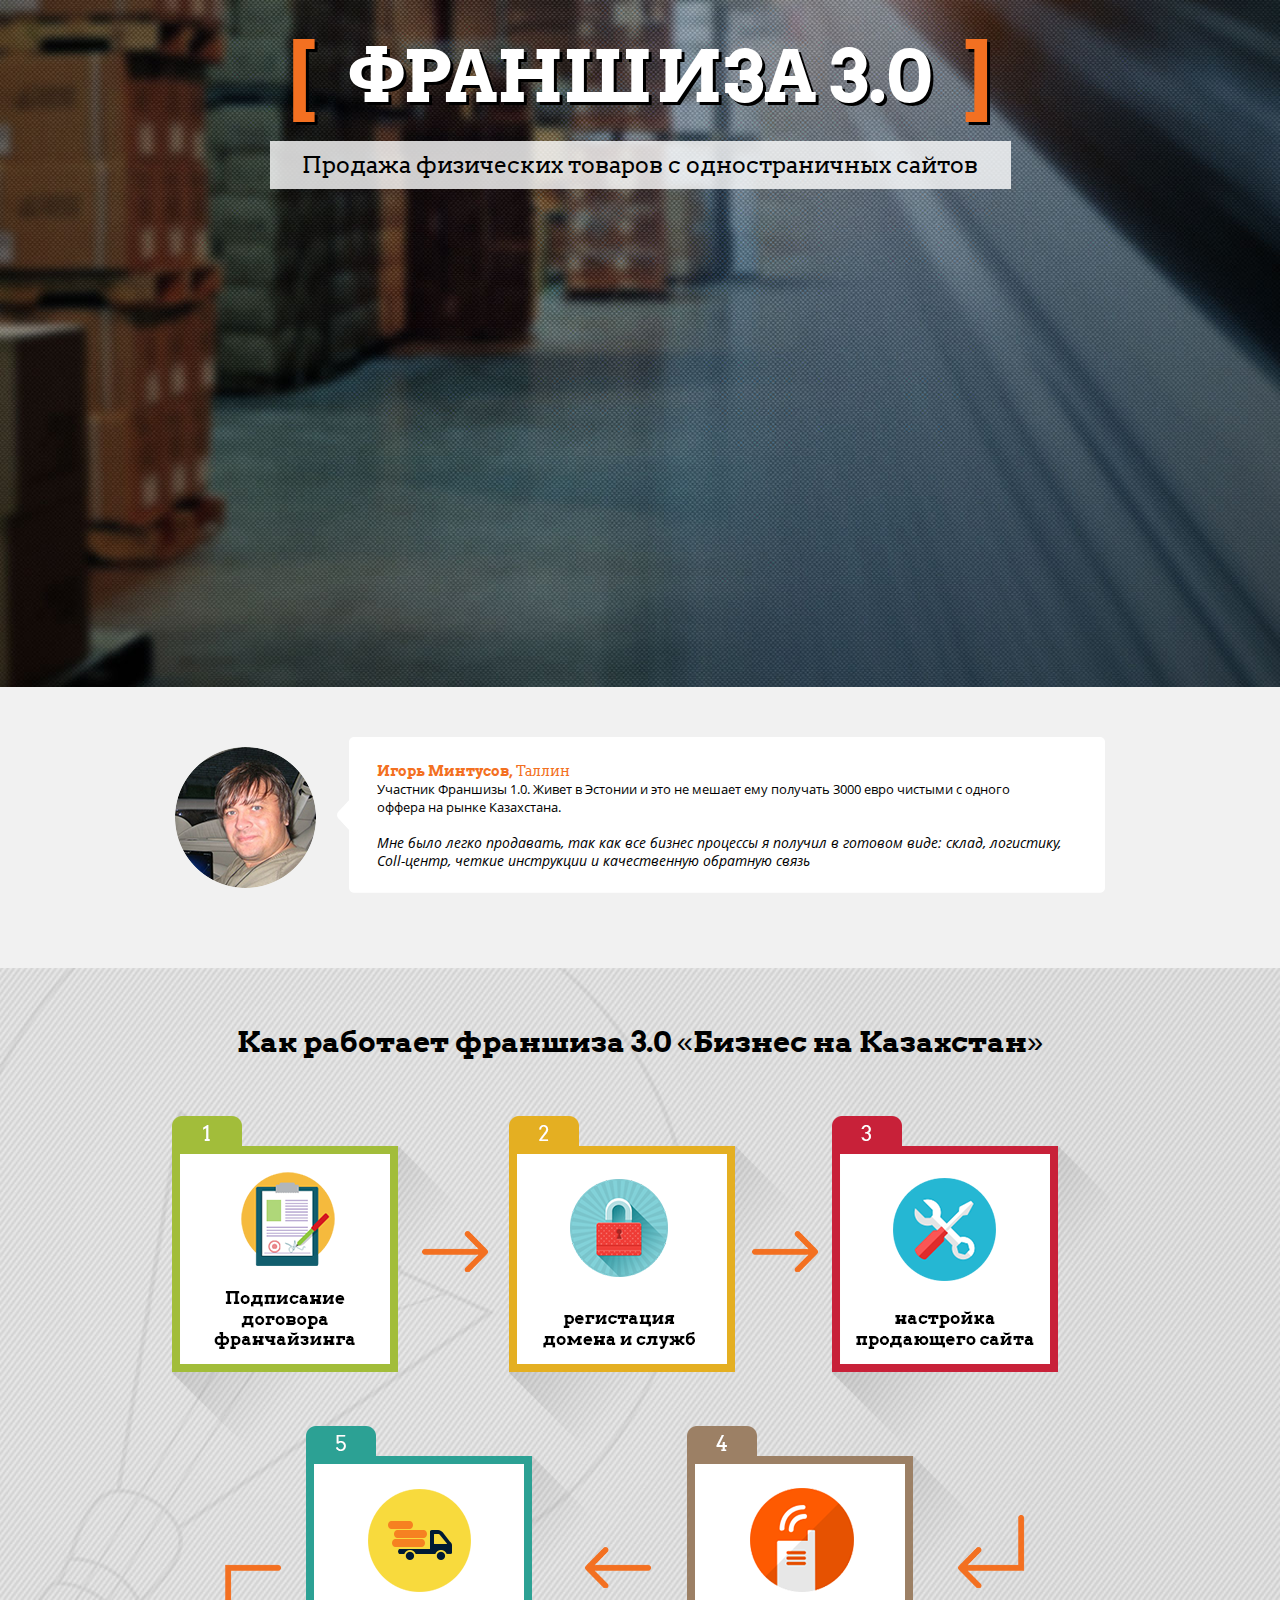
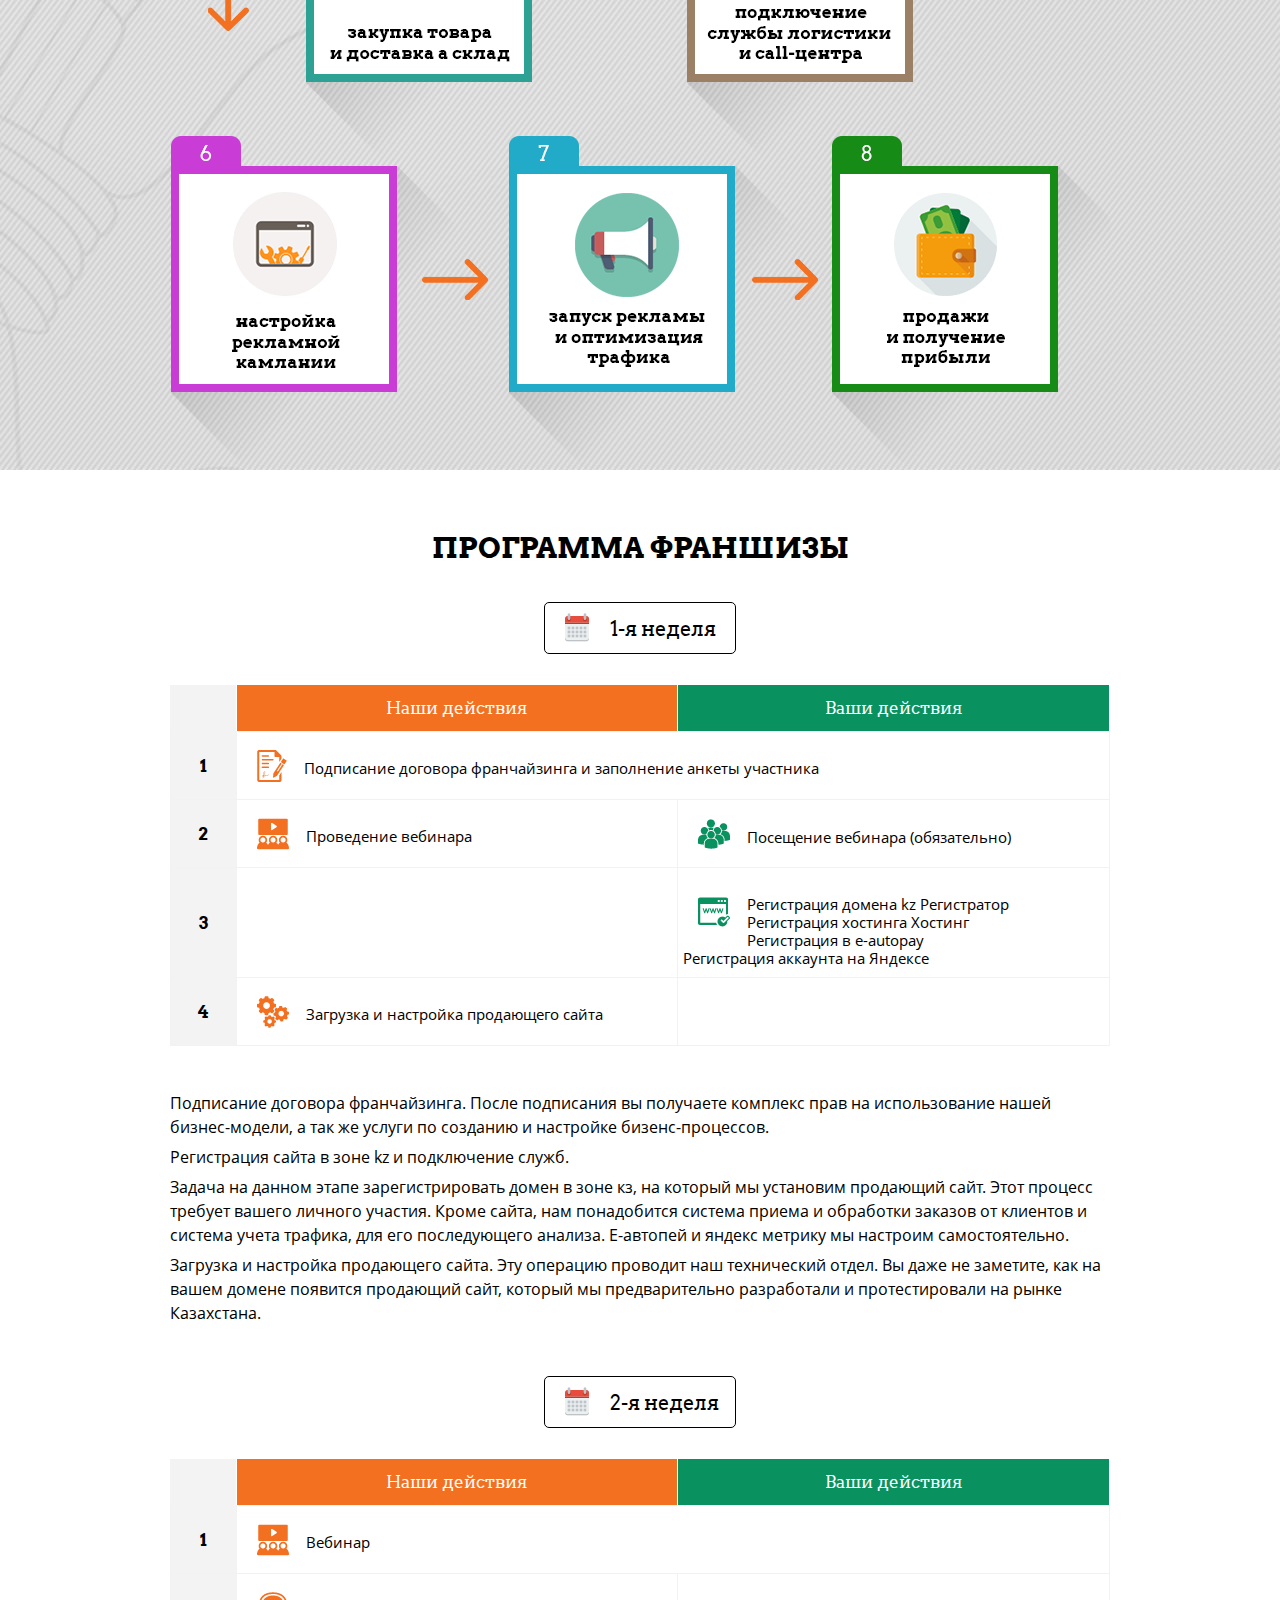
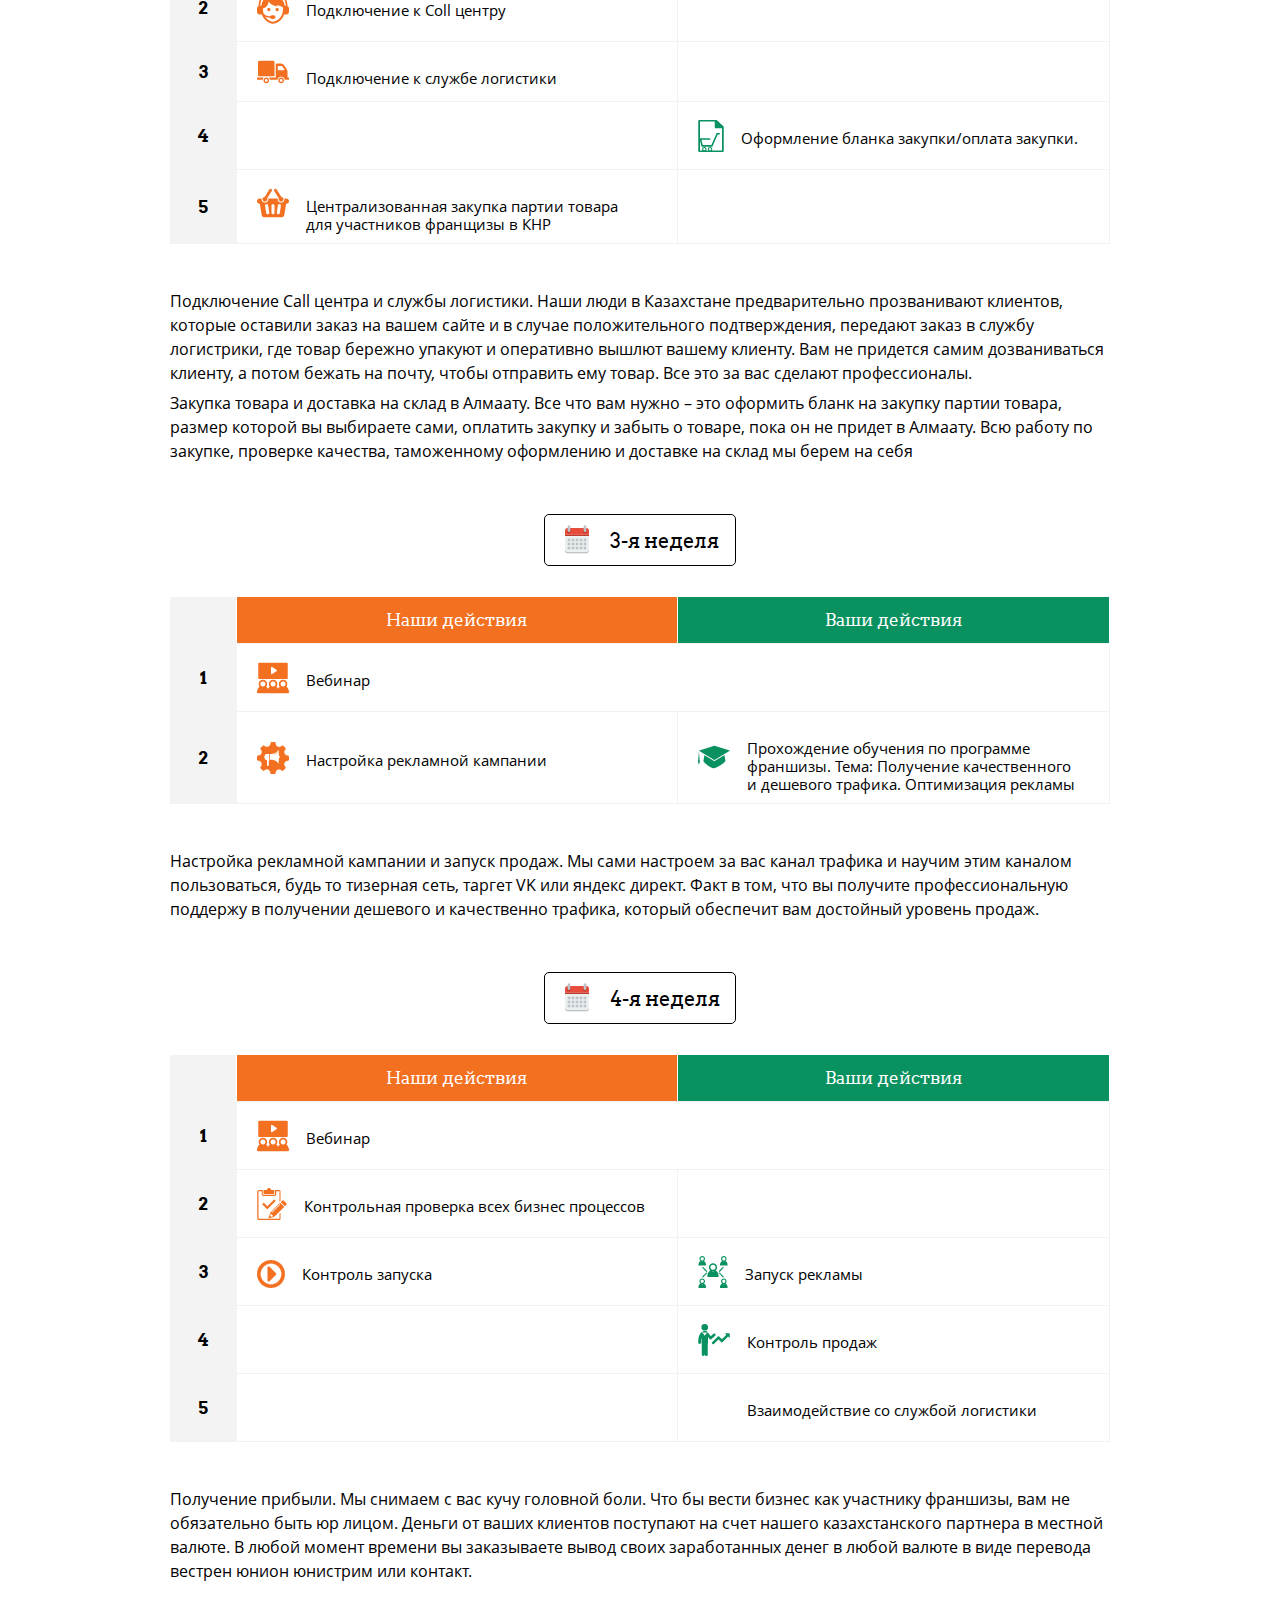
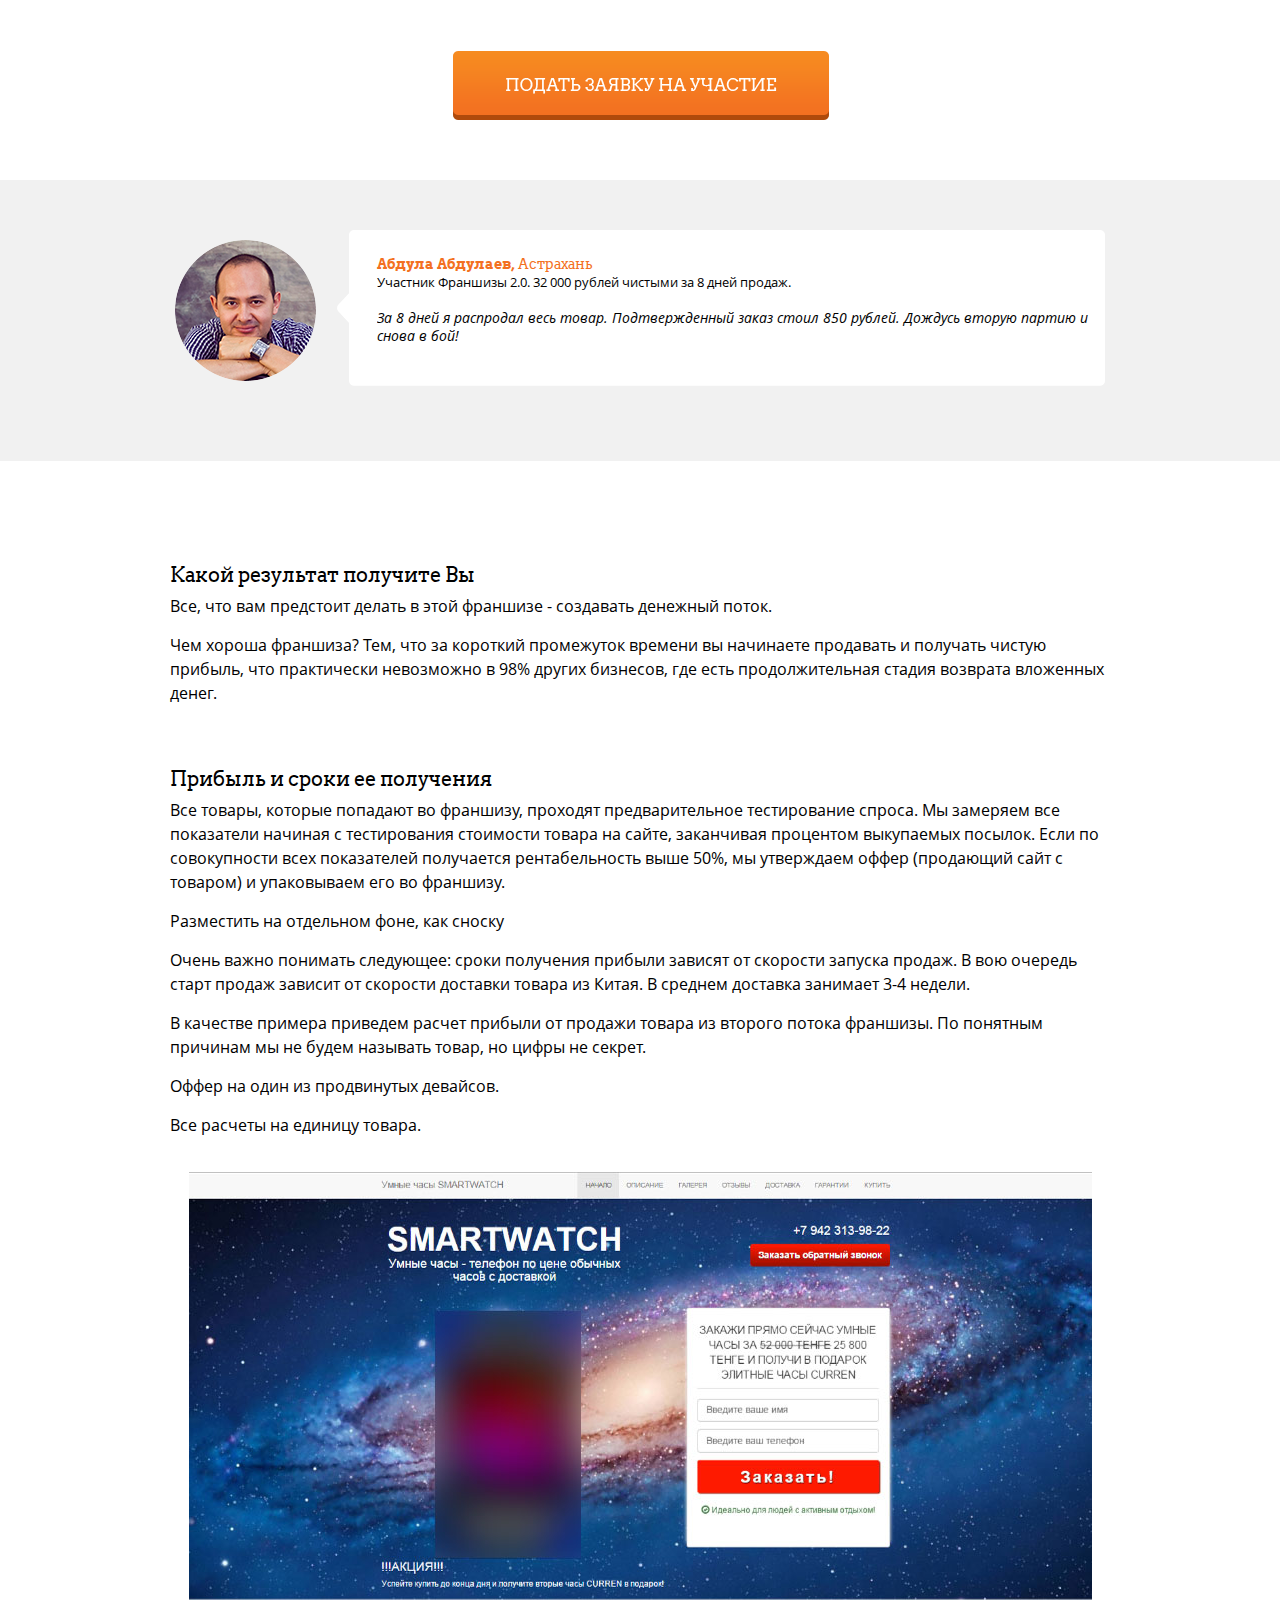
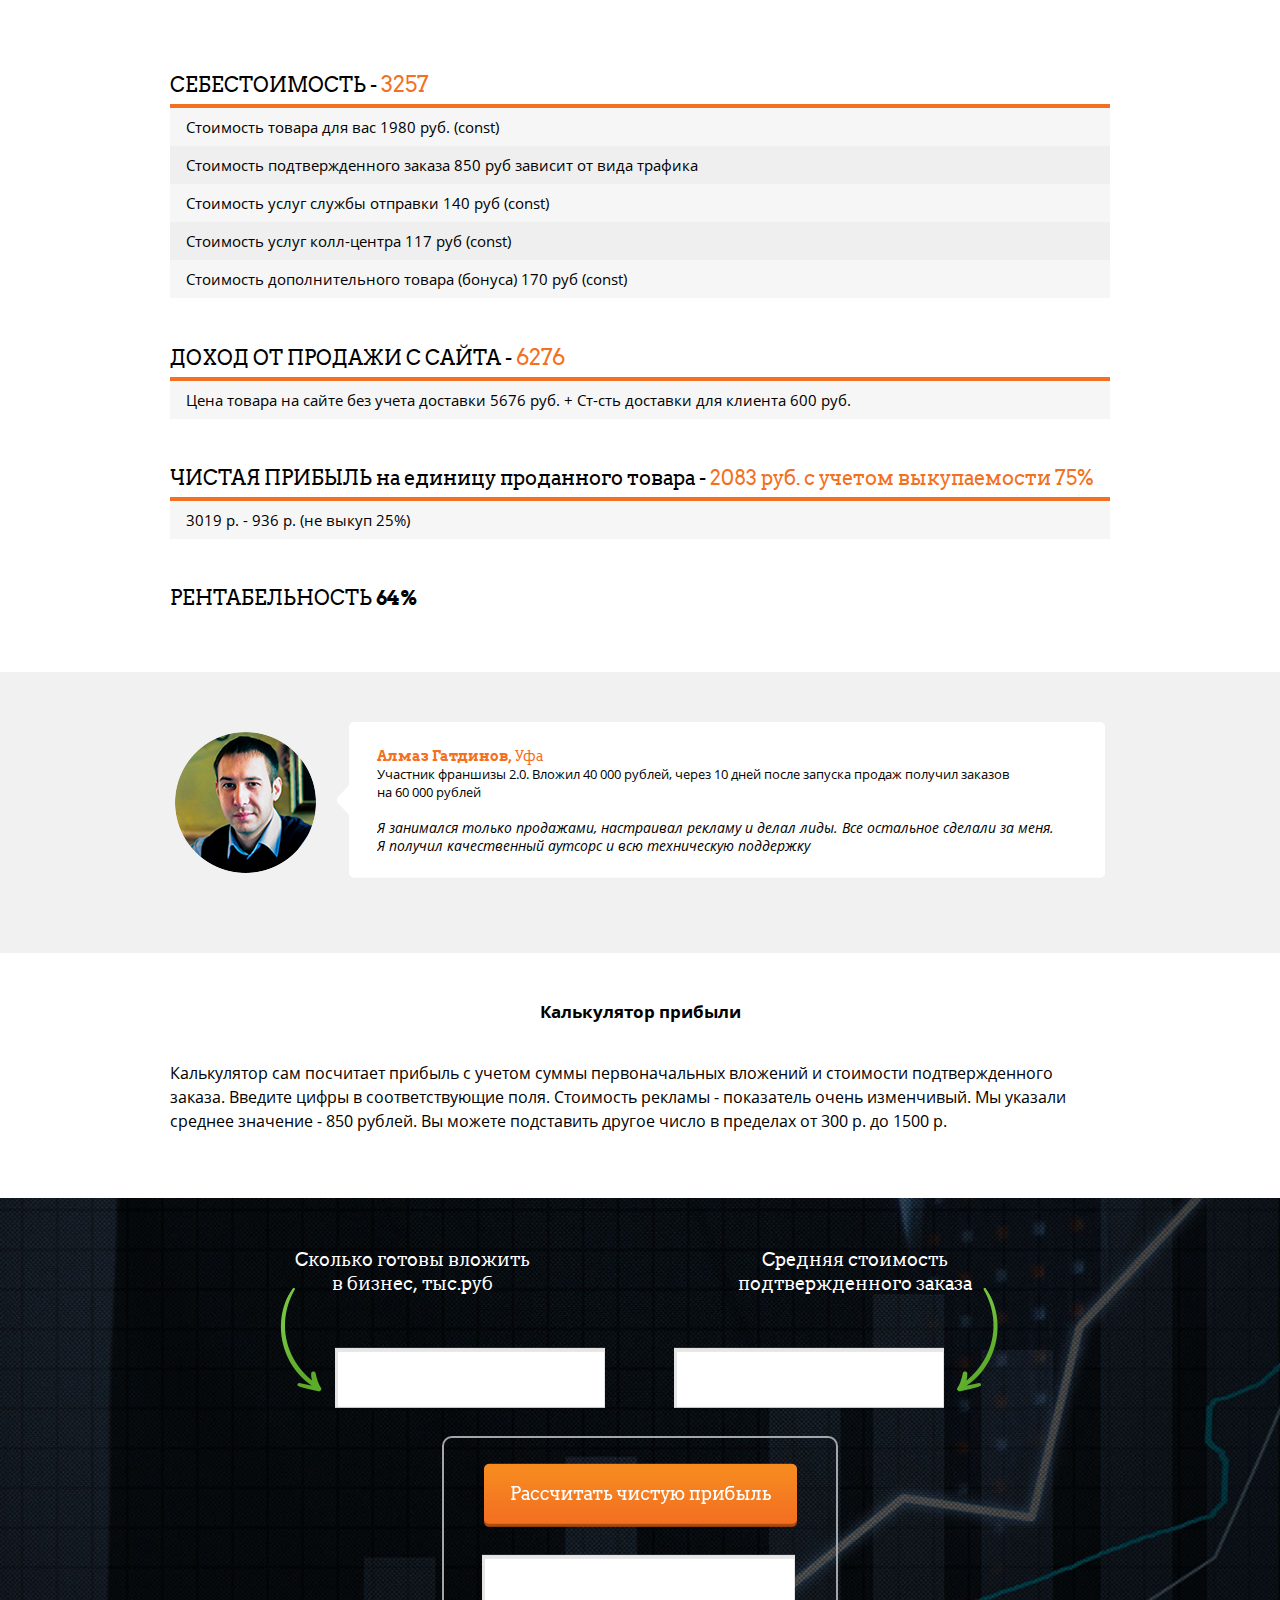
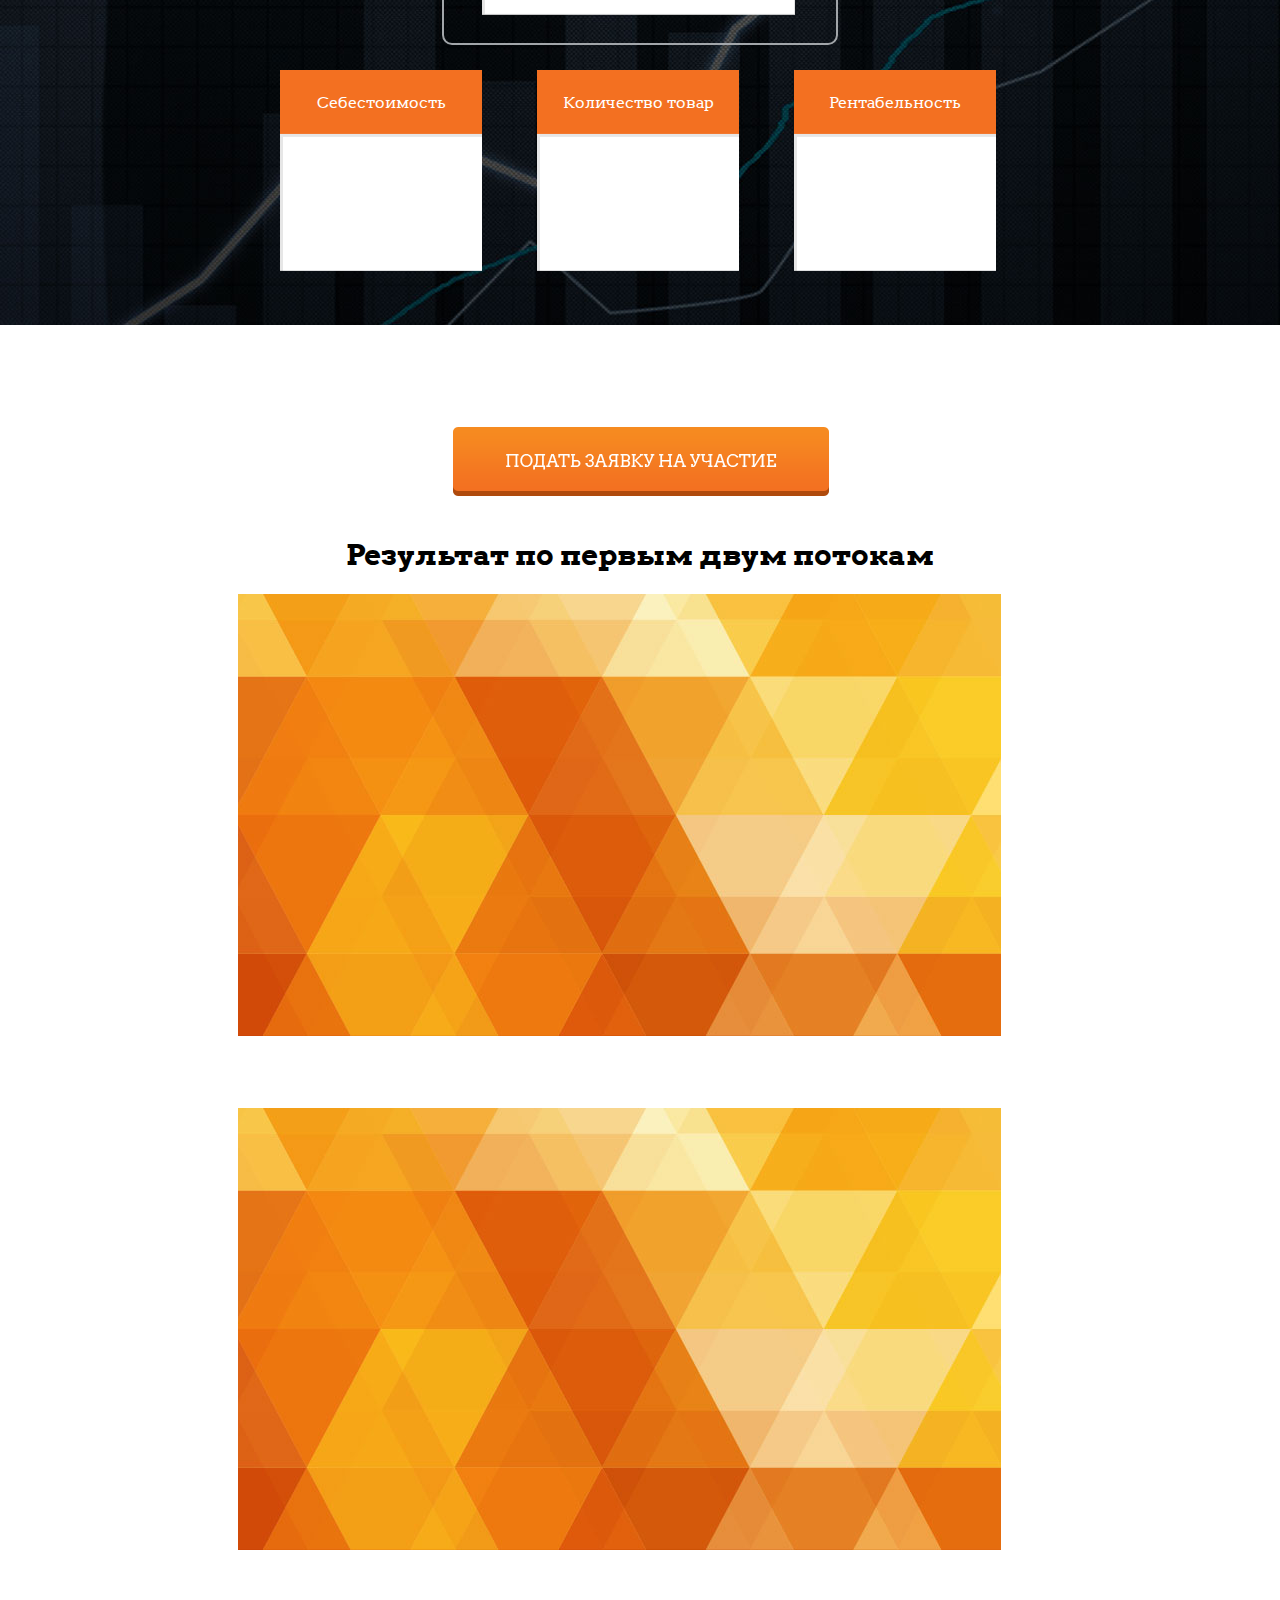
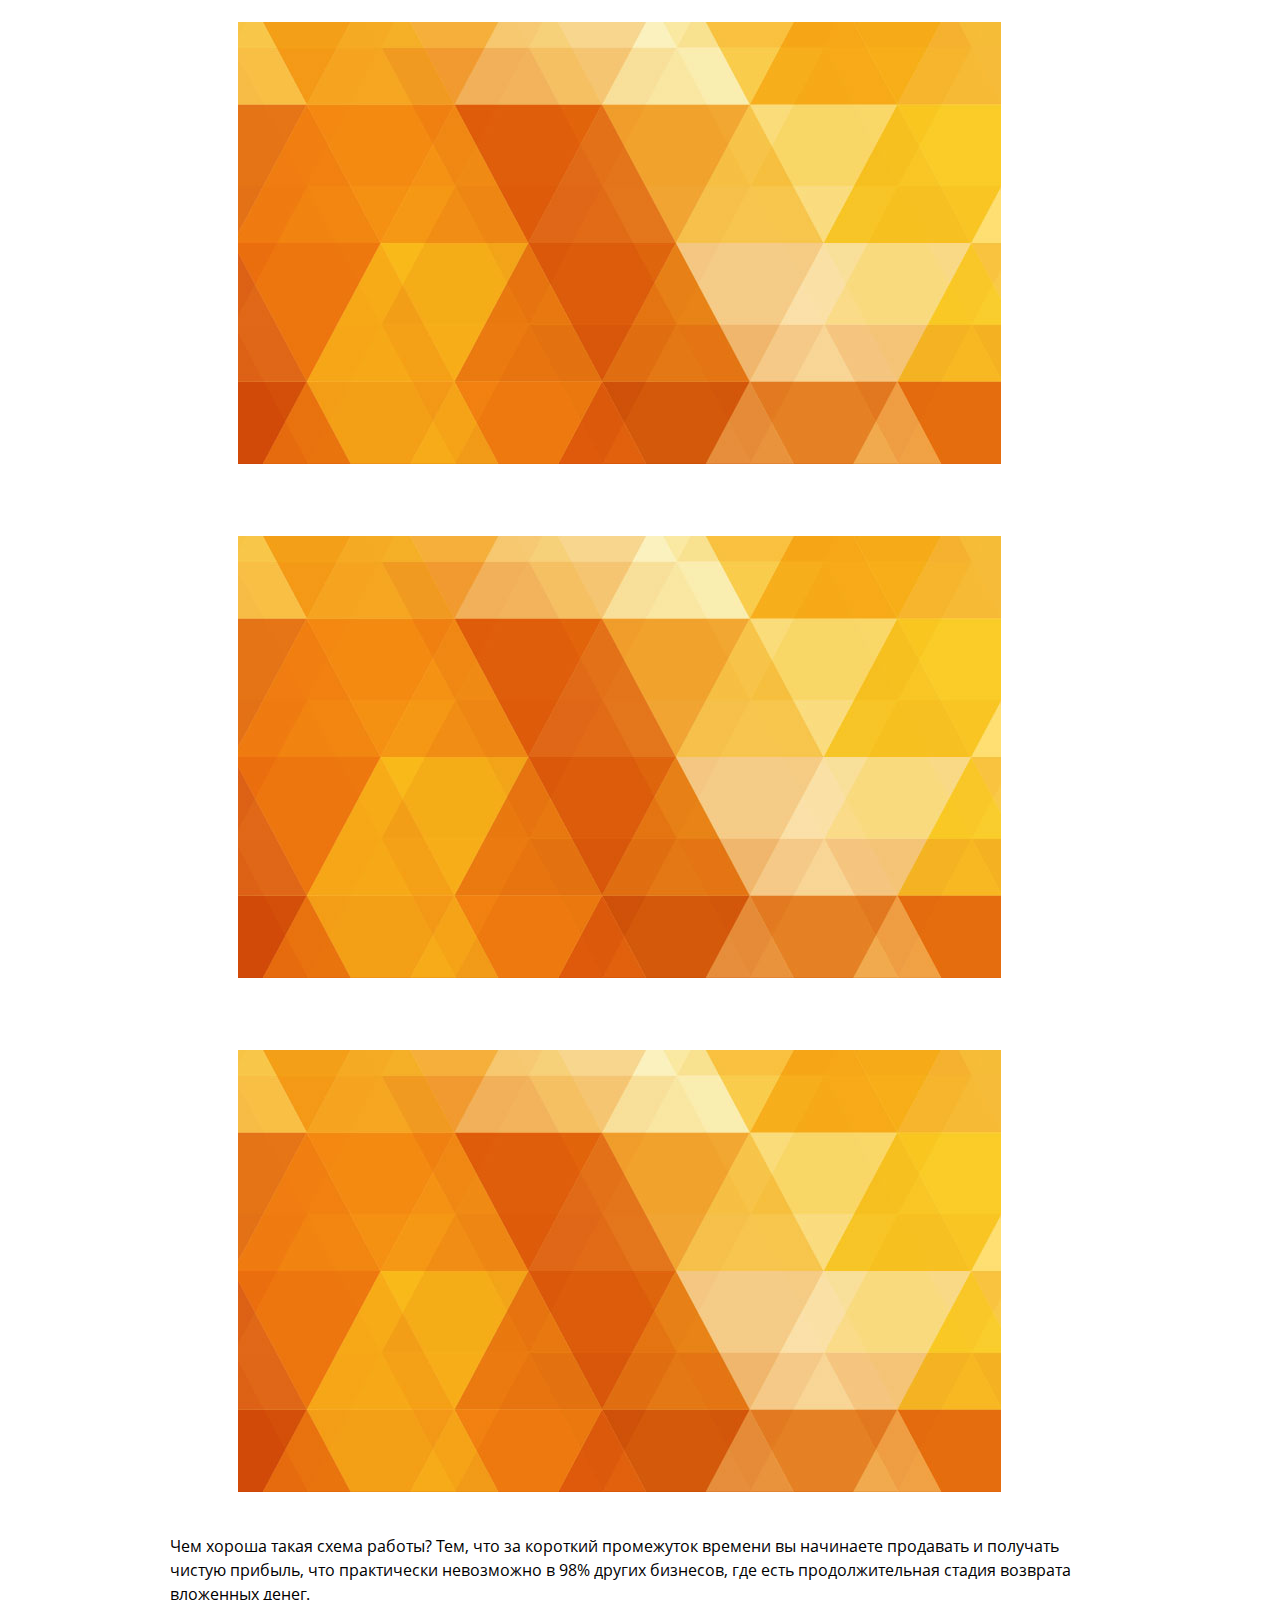
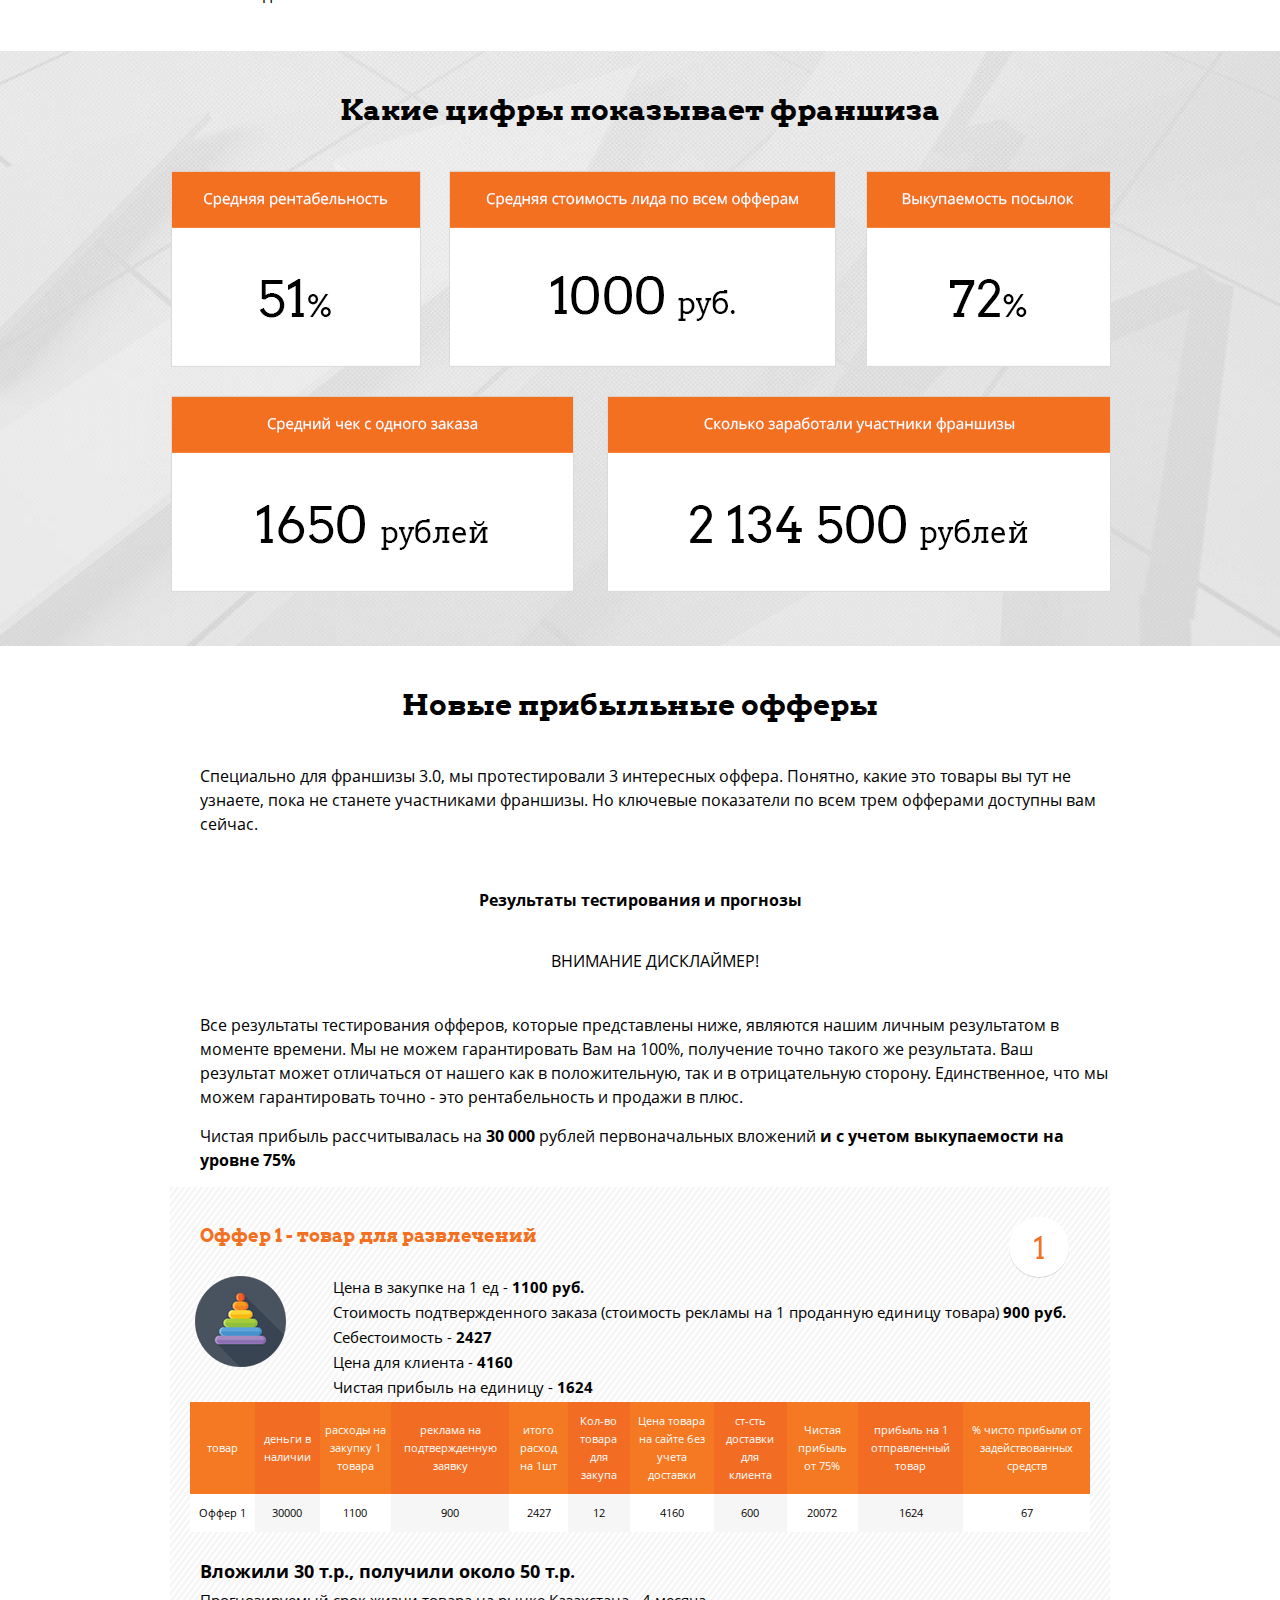
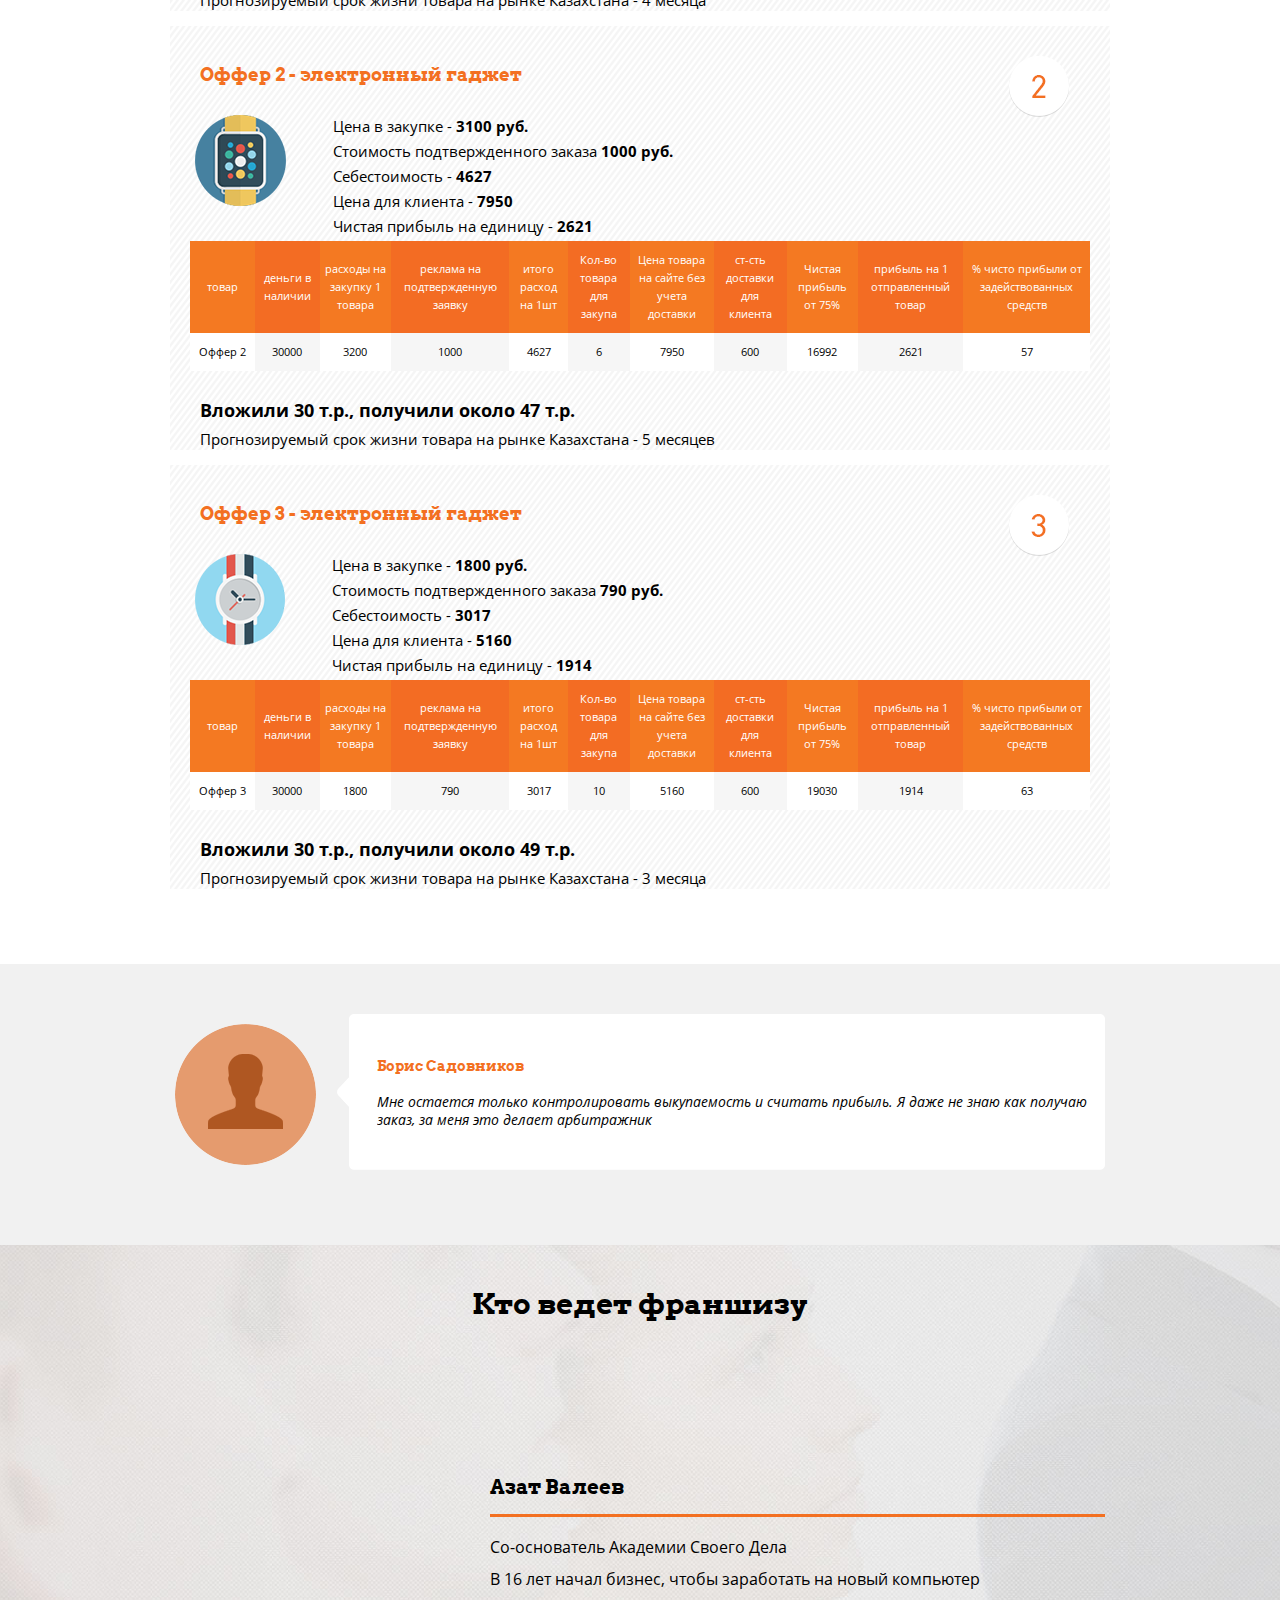
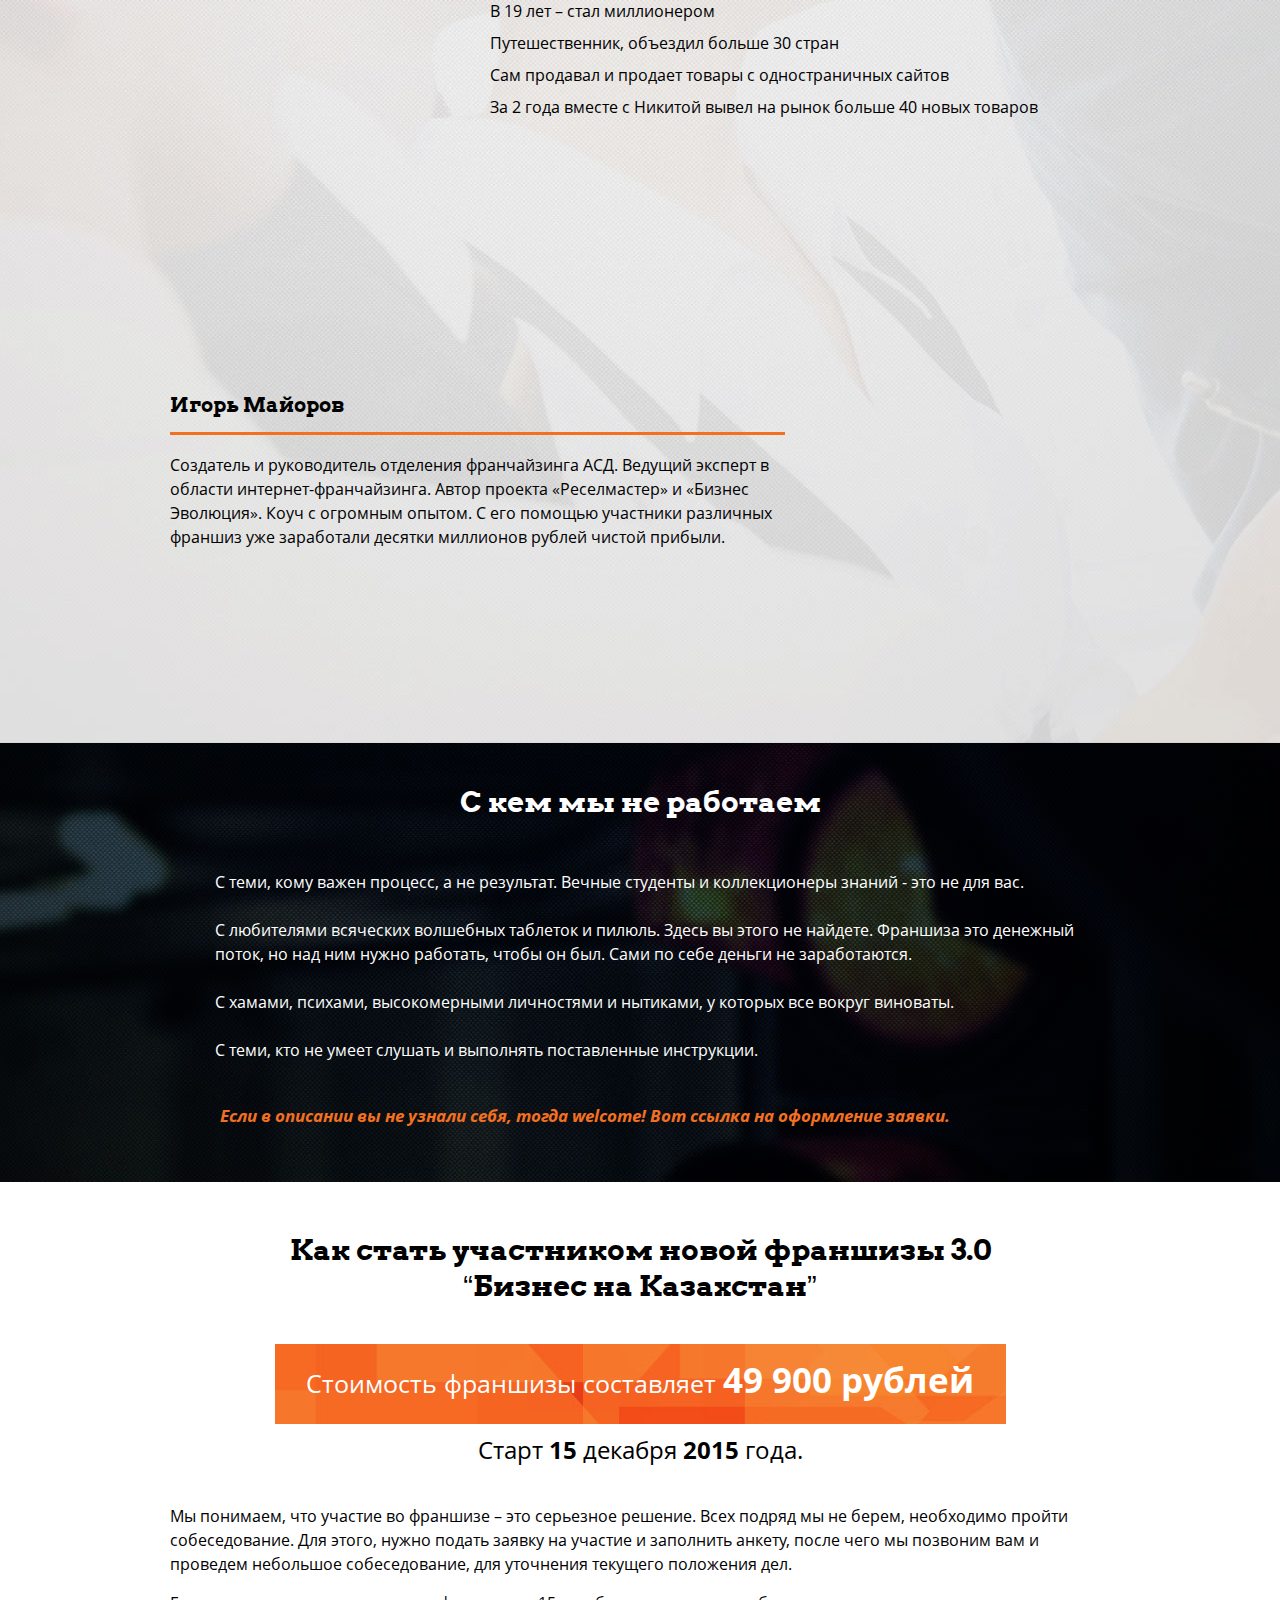
==== commit 721e6afa: "Added blocks" ====
--- a/franshiza/index.html
+++ b/franshiza/index.html
@@ -356,12 +356,291 @@
 		<div class="wrapper">
 			<h2>Новые прибыльные офферы</h2>
 			<p>Специально для франшизы 3.0, мы протестировали 3 интересных оффера. Понятно, какие это товары вы тут не узнаете, пока не станете участниками франшизы. Но ключевые показатели по всем трем офферами доступны вам сейчас.</p>
+			<h3>Результаты тестирования и прогнозы</h3>
+			<p class="center">ВНИМАНИЕ ДИСКЛАЙМЕР! </p>
+			<p>Все результаты тестирования офферов, которые представлены ниже, являются нашим личным результатом в моменте времени. Мы не можем гарантировать Вам на 100%, получение точно такого же результата. Ваш результат может отличаться от нашего как в положительную, так и в отрицательную сторону. Единственное, что мы можем гарантировать точно - это рентабельность и продажи в плюс.</p>
+			<p>Чистая прибыль рассчитывалась на <span>30 000</span> рублей первоначальных вложений <span>и с учетом выкупаемости на уровне 75%</span></p>
+			<div class="offer1">
+				<h3>Оффер 1 - <span>товар для развлечений</span></h3>
+				<div class="numer"><i class="number number-1"></i></div>
+				<div class="offer1-big">
+					<div class="offer1-left">
+						<i class="sprite sprite-1"></i>
+					</div>
+					<div class="offer1-right">
+						<p>Цена в закупке на 1 ед - <span>1100 руб.</span></p>
+						<p>Стоимость подтвержденного заказа (стоимость рекламы на 1 проданную единицу товара) <span>900 руб.</span></p>
+						<p>Себестоимость - <span>2427</span></p>
+						<p>Цена для клиента - <span>4160</span></p>
+						<p>Чистая прибыль на единицу - <span>1624</span></p>
+					</div>
+					<table class="tg">
+					  <tr>
+					    <th class="tg-5yxd">товар</th>
+					    <th class="tg-lk3e">деньги в наличии</th>
+					    <th class="tg-drqg">расходы на закупку 1 товара</th>
+					    <th class="tg-5tyl">реклама на подтвержденную заявку</th>
+					    <th class="tg-drqg">итого расход на 1шт</th>
+					    <th class="tg-5tyl">Кол-во товара для закупа</th>
+					    <th class="tg-drqg">Цена товара на сайте без учета доставки</th>
+					    <th class="tg-5tyl">ст-сть доставки для клиента</th>
+					    <th class="tg-drqg">Чистая прибыль от 75%</th>
+					    <th class="tg-5tyl">прибыль на 1 отправленный товар</th>
+					    <th class="tg-drqg">% чисто прибыли от задействованных средств</th>
+					  </tr>
+					  <tr>
+					    <td class="tg-cxkv">Оффер 1</td>
+					    <td class="tg-0qjz">30000</td>
+					    <td class="tg-3we0">1100</td>
+					    <td class="tg-n4yg">900</td>
+					    <td class="tg-3we0">2427</td>
+					    <td class="tg-n4yg">12</td>
+					    <td class="tg-3we0">4160</td>
+					    <td class="tg-n4yg">600</td>
+					    <td class="tg-3we0">20072</td>
+					    <td class="tg-n4yg">1624</td>
+					    <td class="tg-3we0">67</td>
+					  </tr>
+					</table>
+					<h4>Вложили 30 т.р., получили около 50 т.р.</h4>
+					<p>Прогнозируемый срок жизни товара на рынке Казахстана - 4 месяца</p>
+				</div>
+			</div>
+
+			<div class="offer1">
+				<h3>Оффер 2 - <span>электронный гаджет</span></h3>
+				<div class="numer"><i class="number number-2"></i></div>
+				<div class="offer1-big">
+					<div class="offer1-left">
+						<i class="sprite sprite-2"></i>
+					</div>
+					<div class="offer1-right">
+						<p>Цена в закупке - <span>3100 руб.</span></p>
+						<p>Стоимость подтвержденного заказа <span>1000 руб.</span></p>
+						<p>Себестоимость - <span>4627</span></p>
+						<p>Цена для клиента - <span>7950</span></p>
+						<p>Чистая прибыль на единицу - <span>2621</span></p>
+					</div>
+					<table class="tg">
+					  <tr>
+					    <th class="tg-5yxd">товар</th>
+					    <th class="tg-lk3e">деньги в наличии</th>
+					    <th class="tg-drqg">расходы на закупку 1 товара</th>
+					    <th class="tg-5tyl">реклама на подтвержденную заявку</th>
+					    <th class="tg-drqg">итого расход на 1шт</th>
+					    <th class="tg-5tyl">Кол-во товара для закупа</th>
+					    <th class="tg-drqg">Цена товара на сайте без учета доставки</th>
+					    <th class="tg-5tyl">ст-сть доставки для клиента</th>
+					    <th class="tg-drqg">Чистая прибыль от 75%</th>
+					    <th class="tg-5tyl">прибыль на 1 отправленный товар</th>
+					    <th class="tg-drqg">% чисто прибыли от задействованных средств</th>
+					  </tr>
+					  <tr>
+					    <td class="tg-cxkv">Оффер 2</td>
+					    <td class="tg-0qjz">30000</td>
+					    <td class="tg-3we0">3200</td>
+					    <td class="tg-n4yg">1000</td>
+					    <td class="tg-3we0">4627</td>
+					    <td class="tg-n4yg">6</td>
+					    <td class="tg-3we0">7950</td>
+					    <td class="tg-n4yg">600</td>
+					    <td class="tg-3we0">16992</td>
+					    <td class="tg-n4yg">2621</td>
+					    <td class="tg-3we0">57</td>
+					  </tr>
+					</table>
+					<h4>Вложили 30 т.р., получили около 47 т.р.</h4>
+					<p>Прогнозируемый срок жизни товара на рынке Казахстана - 5 месяцев</p>
+				</div>
+			</div>
+			
+			<div class="offer1">
+				<h3>Оффер 3 - <span>электронный гаджет</span></h3>
+				<div class="numer"><i class="number number-3"></i></div>
+				<div class="offer1-big">
+					<div class="offer1-left">
+						<i class="sprite sprite-3"></i>
+					</div>
+					<div class="offer1-right">
+						<p>Цена в закупке - <span>1800 руб.</span></p>
+						<p>Стоимость подтвержденного заказа <span>790 руб.</span></p>
+						<p>Себестоимость - <span>3017</span></p>
+						<p>Цена для клиента - <span>5160</span></p>
+						<p>Чистая прибыль на единицу - <span>1914</span></p>
+					</div>
+					<table class="tg">
+					  <tr>
+					    <th class="tg-5yxd">товар</th>
+					    <th class="tg-lk3e">деньги в наличии</th>
+					    <th class="tg-drqg">расходы на закупку 1 товара</th>
+					    <th class="tg-5tyl">реклама на подтвержденную заявку</th>
+					    <th class="tg-drqg">итого расход на 1шт</th>
+					    <th class="tg-5tyl">Кол-во товара для закупа</th>
+					    <th class="tg-drqg">Цена товара на сайте без учета доставки</th>
+					    <th class="tg-5tyl">ст-сть доставки для клиента</th>
+					    <th class="tg-drqg">Чистая прибыль от 75%</th>
+					    <th class="tg-5tyl">прибыль на 1 отправленный товар</th>
+					    <th class="tg-drqg">% чисто прибыли от задействованных средств</th>
+					  </tr>
+					  <tr>
+					    <td class="tg-cxkv">Оффер 3</td>
+					    <td class="tg-0qjz">30000</td>
+					    <td class="tg-3we0">1800</td>
+					    <td class="tg-n4yg">790</td>
+					    <td class="tg-3we0">3017</td>
+					    <td class="tg-n4yg">10</td>
+					    <td class="tg-3we0">5160</td>
+					    <td class="tg-n4yg">600</td>
+					    <td class="tg-3we0">19030</td>
+					    <td class="tg-n4yg">1914</td>
+					    <td class="tg-3we0">63</td>
+					  </tr>
+					</table>
+					<h4>Вложили 30 т.р., получили около 49 т.р.</h4>
+					<p>Прогнозируемый срок жизни товара на рынке Казахстана - 3 месяца</p>
+				</div>
+			</div>
+		</div>
+	</div>
+
+	<div class="review">
+		<div class="wrapper">
+			<div class="review rev-1">
+				<div class="rev-l">
+					<img src="images/otz4.png" alt="">
+				</div>
+				<div class="rev-r"><br>
+					<div class="author">Борис Садовников</div>
+					<br>
+					<div class="razg">Мне остается только контролировать выкупаемость и считать прибыль. Я даже не знаю как получаю заказ, за меня это делает арбитражник</div>
+				</div>
+			</div>
+		</div>
+	</div>
+
+	<div class="whois">
+		<h2>Кто ведет франшизу</h2>
+		<div class="valeev">
+			<div class="wrapper">
+				<div class="valeev-info">
+				<h3>Азат Валеев</h3><br>
+					<table class="tg">
+					  <tr>
+					    <th class="tg-lmqs1"></th>
+					  </tr>
+					</table><br>
+				<p>Со-основатель Академии Своего Дела</p>
+				<p>В 16 лет начал бизнес, чтобы заработать на новый компьютер</p>
+				<p>В 19 лет – стал миллионером</p>
+				<p>Путешественник, объездил больше 30 стран</p>
+				<p>Сам продавал и продает товары с одностраничных сайтов</p>
+				<p>За 2 года вместе с Никитой вывел на рынок больше 40 новых товаров</p>
+				</div>
+			</div>
+		</div>
+
+		<div class="mayorov">
+			<div class="wrapper">
+				<div class="mayorov-info">
+				<h3>Игорь Майоров</h3><br>
+					<table class="tg">
+					  <tr>
+					    <th class="tg-lmqs1"></th>
+					  </tr>
+					</table><br>
+				<p>Создатель и руководитель отделения франчайзинга АСД. Ведущий эксперт в области интернет-франчайзинга. Автор проекта «Реселмастер» и «Бизнес Эволюция». Коуч с огромным опытом. С его помощью участники различных франшиз уже заработали десятки миллионов рублей чистой прибыли.</p>
+				</div>
+			</div>
+		</div>
+	</div>
+
+	<div class="dontwork">
+		<div class="wrapper">
+			<h2>С кем мы не работаем</h2>
+			 <ul>
+			 	<li class="b1">С теми, кому важен процесс, а не результат. Вечные студенты и коллекционеры знаний - это не для вас.</li>
+			 	<li class="b2">С любителями всяческих волшебных таблеток и пилюль. Здесь вы этого не найдете. Франшиза это денежный поток, 
+но над ним нужно работать, чтобы он был. Сами по себе деньги не заработаются.</li>
+			 	<li class="b3">С хамами, психами, высокомерными личностями и нытиками, у которых все вокруг виноваты. </li>
+			 	<li class="b4">С теми, кто не умеет слушать и выполнять поставленные инструкции.</li>
+			 </ul>
+			 <h3>Если в описании вы не узнали себя, тогда welcome! Вот ссылка на оформление заявки.</h3>
+		</div>
+	</div>
+
+	<div class="howstart">
+		<div class="wrapper">
+			<h2>Как стать участником новой франшизы 3.0 <br>“Бизнес на Казахстан” </h2>
+			<div class="vector">
+				Стоимость франшизы составляет <span>49 900 рублей</span>
+			</div>
+			<h3>Старт <span>15</span> декабря <span>2015</span> года.</h3>
+			<p>Мы понимаем, что участие во франшизе – это серьезное решение. Всех подряд мы не берем, необходимо пройти собеседование. Для этого, нужно подать заявку на участие и заполнить анкету, после чего мы позвоним вам и проведем небольшое собеседование, для уточнения текущего положения дел.</p>
+			<p>Если все хорошо, вы оплачиваете франшизу и 15 декабря мы начинаем работать.</p>
+			<h4>Оформить заявку <a href="http://svoedelo7.ru/massell4/">http://svoedelo7.ru/massell4/</a></h4>
+		</div>
+	</div>
+
+	<div class="qa">
+		<div class="wrapper">
+			<h2>FAQ...Остались вопросы?</h2>
+			<div class="source">
+				<div class="view-source">
+				  <a href="#">Какие количество товара нужно закупить и сколько нужно на остальные  расходы?</a>
+				  <div class="hide">Все зависит от того, сколько вы хотите вложить в закупку самого товара. Если на товар вы заготовили, скажем 30 000 руб. то вам понадобится еще 10 000 на оплату отправок и обзвон и около 15 000 на рекламу. Если у вас нет домена, хостинга и системы приема заказов - это обойдется еще 3500 рублей ориентировочно. </div>
+				</div>
+				<div class="view-source">
+				  <a href="#">Какие гарантии результата вы даете?</a>
+				  <div class="hide">Все зависит от того, сколько вы хотите вложить в закупку самого товара. Если на товар вы заготовили, скажем 30 000 руб. то вам понадобится еще 10 000 на оплату отправок и обзвон и около 15 000 на рекламу. Если у вас нет домена, хостинга и системы приема заказов - это обойдется еще 3500 рублей ориентировочно.</div>
+				</div>
+				<div class="view-source">
+				  <a href="#">Как мы будем держать связь?</a>
+				  <div class="hide">Все зависит от того, сколько вы хотите вложить в закупку самого товара. Если на товар вы заготовили, скажем 30 000 руб. то вам понадобится еще 10 000 на оплату отправок и обзвон и около 15 000 на рекламу. Если у вас нет домена, хостинга и системы приема заказов - это обойдется еще 3500 рублей ориентировочно.</div>
+				</div>
+				<div class="view-source">
+				  <a href="#">Я новичок, я справлюсь?</a>
+				  <div class="hide">Все зависит от того, сколько вы хотите вложить в закупку самого товара. Если на товар вы заготовили, скажем 30 000 руб. то вам понадобится еще 10 000 на оплату отправок и обзвон и около 15 000 на рекламу. Если у вас нет домена, хостинга и системы приема заказов - это обойдется еще 3500 рублей ориентировочно.</div>
+				</div>
+				<div class="view-source">
+				  <a href="#">Мне нужно делать Вам какие-нибудь выплаты, кроме стоимости франшизы?</a>
+				  <div class="hide">Все зависит от того, сколько вы хотите вложить в закупку самого товара. Если на товар вы заготовили, скажем 30 000 руб. то вам понадобится еще 10 000 на оплату отправок и обзвон и около 15 000 на рекламу. Если у вас нет домена, хостинга и системы приема заказов - это обойдется еще 3500 рублей ориентировочно.</div>
+				</div>
+				<div class="view-source">
+				  <a href="#">После того, как товар перестанет продаваться, вы дадите новый?</a>
+				  <div class="hide">Все зависит от того, сколько вы хотите вложить в закупку самого товара. Если на товар вы заготовили, скажем 30 000 руб. то вам понадобится еще 10 000 на оплату отправок и обзвон и около 15 000 на рекламу. Если у вас нет домена, хостинга и системы приема заказов - это обойдется еще 3500 рублей ориентировочно.</div>
+				</div>
+				<div class="view-source">
+				  <a href="#">Я плохо разбираюсь в рекламе, что мне делать?</a>
+				  <div class="hide">Все зависит от того, сколько вы хотите вложить в закупку самого товара. Если на товар вы заготовили, скажем 30 000 руб. то вам понадобится еще 10 000 на оплату отправок и обзвон и около 15 000 на рекламу. Если у вас нет домена, хостинга и системы приема заказов - это обойдется еще 3500 рублей ориентировочно.</div>
+				</div>
+				<div class="view-source">
+				  <a href="#">Что-то я сомневаюсь…</a>
+				  <div class="hide">Все зависит от того, сколько вы хотите вложить в закупку самого товара. Если на товар вы заготовили, скажем 30 000 руб. то вам понадобится еще 10 000 на оплату отправок и обзвон и около 15 000 на рекламу. Если у вас нет домена, хостинга и системы приема заказов - это обойдется еще 3500 рублей ориентировочно.</div>
+				</div>
+			</div>
+		</div>
+	</div>
+
+	<div class="prefooter">
+		<div class="wrapper">
+			<a href="#" class="btn">Заказать</a>
 		</div>
 	</div>
 
 	<div id="footer">
-		<strong>Footer:</strong> Mus elit Morbi mus enim lacus at quis Nam eget morbi. Et semper urna urna non at cursus dolor vestibulum neque enim. Tellus interdum at laoreet laoreet lacinia lacinia sed Quisque justo quis. Hendrerit scelerisque lorem elit orci tempor tincidunt enim Phasellus dignissim tincidunt. Nunc vel et Sed nisl Vestibulum odio montes Aliquam volutpat pellentesque. Ut pede sagittis et quis nunc gravida porttitor ligula.
-	</div>
-
+		<div class="wrapper">
+			<div id="footer-left">
+				Все права защищены. <br> Copyright &copy; 2015
+			</div>
+			<div id="footer-right">
+				<a href="http://sweb-design.com/" target="_blank">
+					<img alt="Разработка и дизайн сайта" src="images/sweb.png">
+				</a>
+			</div>
+		</div>
+	</div>
+
+	<script src="http://code.jquery.com/jquery-1.11.0.min.js"></script>
+	<script src="js/script.js"></script>
 </body>
 </html>--- a/franshiza/css/style.css
+++ b/franshiza/css/style.css
@@ -855,7 +855,9 @@
 
 .obzor h2,
 .howto h2,
-.offer h2 {
+.offer h2,
+.whois h2,
+.qa h2 {
 	font-family: ArvoBold, sans-serif;
 	font-size: 29px;
 	text-align: center;
@@ -882,10 +884,409 @@
 	margin: 50px auto 0;
 }
 
+.offer {
+	padding-bottom: 60px;
+}
+
+.offer h2 {
+	padding-bottom: 50px;
+}
+
+.offer h3 {
+	font-family: OpenSansBold, sans-serif;
+	font-size: 16px;
+	text-align: center;
+	padding: 40px 0;
+}
+
+.offer p {
+	font-family: OpenSansRegular, sans-serif;
+	font-size: 16px;
+	padding-bottom: 15px;
+	line-height: 24px;	
+}
+
+.offer p.center {
+	text-align: center;
+	padding-bottom: 40px;
+}
+
+.offer p span {
+	font-family: OpenSansBold, sans-serif;
+}
+
+.offer1 {
+	background: url(../images/bg_offer.png) no-repeat;
+	width: 940px;
+	height: 424px;
+	margin: 0 auto 15px;
+}
+
+.offer .offer1 h3 {
+	color: #f37021;
+	font-size: #f37021;
+	font-family: ArvoBold, sans-serif;
+	font-size: 18px;
+	text-align: left;
+	padding-left: 30px;
+}
+
+.offer1 .offer1-left {
+	margin-left: 10px;
+}
+
+.offer .sprite {
+    background-image: url(../images/offer.png);
+    background-repeat: no-repeat;
+    display: block;
+}
+
+.offer .sprite-1 {
+    width: 91px;
+    height: 91px;
+    background-position: -5px -5px;
+}
+
+.offer .sprite-2 {
+    width: 91px;
+    height: 91px;
+    background-position: -106px -5px;
+}
+
+.offer .sprite-3 {
+    width: 90px;
+    height: 91px;
+    background-position: -5px -106px;
+}
+
+.offer1 .offer1-big p {
+	font-size: 15px;
+	line-height: 20px;
+	padding-bottom: 5px;
+}
+
+.offer1 .offer1-big p span {
+	font-family: OpenSansBold, sans-serif;
+}
+
+.offer1-right {
+	float: left;
+	margin-top: -8px;
+}
+
+.offer .number {
+    background-image: url(../images/offer_num.png);
+    background-repeat: no-repeat;
+    display: block;
+}
+
+.numer {
+	position: relative;
+    float: right;
+    margin-top: -70px;
+    margin-right: 40px;
+}
+
+.offer1 .number-1 {
+    width: 63px;
+    height: 64px;
+    background-position: -5px -5px;
+}
+
+.number-2 {
+    width: 63px;
+    height: 64px;
+    background-position: -78px -5px;
+}
+
+.number-3 {
+    width: 63px;
+    height: 64px;
+    background-position: -5px -79px;
+}
+
+.offer .tg  {border-collapse:collapse;border-spacing:0;width:900px;margin: 0 auto 10px;}
+.offer .tg td{font-family:OpenSansRegular, sans-serif;font-size:11px;padding:10px 5px;overflow:hidden;word-break:normal;text-align: center;}
+.offer .tg th{font-family:OpenSansRegular, sans-serif;font-size:11px;padding:10px 5px;overflow:hidden;word-break:normal;color: #fff;vertical-align:middle;}
+.offer .tg .tg-5tyl{background-color:#f36c23;vertical-align:middle;}
+.offer .tg .tg-n4yg{background-color:#f6f6f6;vertical-align:middle;}
+.offer .tg .tg-cxkv{background-color:#ffffff}
+.offer .tg .tg-0qjz{background-color:#f6f6f6}
+.offer .tg .tg-lk3e{background-color:#f36c23}
+.offer .tg .tg-5yxd{background-color:#f47922;width:55px;}
+.offer .tg .tg-drqg{background-color:#f47922;vertical-align:middle;}
+.offer .tg .tg-3we0{background-color:#ffffff;vertical-align:middle;}
+
+.offer h4 {
+	font-family: OpenSansBold, sans-serif;
+	font-size: 18px;
+	padding-top: 20px;
+	padding-left: 30px;
+	padding-bottom: 10px;
+}
+
+.offer p {
+	padding-left: 30px;
+}
+
+.whois {
+	background: url(../images/bg_what.jpg) center top no-repeat;
+	height: 1098px;
+}
+
+.valeev {
+	background: url(../images/valeev.png) center top no-repeat;
+	height: 453px;
+	margin-top: 45px;
+}
+
+.valeev-info {
+	width: 615px;
+	padding-top: 120px;
+	padding-left: 320px;
+}
+
+.valeev-info h3 {
+	font-family: ArvoBold, sans-serif;
+	font-size: 20px;
+}
+
+.valeev-info .tg .tg-lmqs1{background-color:#f37021; width: 615px; height: 3px;}
+
+.valeev-info p {
+	font-family: OpenSansRegular, sans-serif;
+	font-size: 16px;
+	padding-bottom: 8px;
+	line-height: 24px;	
+}
+
+.mayorov {
+	background: url(../images/mayorov.png) center top no-repeat;
+	height: 498px;
+	margin-top: 45px;
+}
+
+.mayorov-info {
+	width: 615px;
+	padding-top: 140px;
+}
+
+.mayorov-info h3 {
+	font-family: ArvoBold, sans-serif;
+	font-size: 20px;
+}
+
+.mayorov-info .tg .tg-lmqs1{background-color:#f37021; width: 615px; height: 3px;}
+
+.mayorov-info p {
+	font-family: OpenSansRegular, sans-serif;
+	font-size: 16px;
+	padding-bottom: 8px;
+	line-height: 24px;	
+}
+
+.dontwork {
+	background: url(../images/bg_dont.jpg) center top no-repeat;
+	height: 439px;
+}
+
+.dontwork h2 {
+	font-family: ArvoBold, sans-serif;
+	font-size: 29px;
+	color: #fff;
+	text-align: center;
+	padding: 50px 0;
+}
+
+.dontwork h3 {
+	font-family: OpenSansBoldItalic, sans-serif;
+	font-size: 17px;
+	color: #f37021;
+	padding: 30px 0 0 50px;
+}
+
+.dontwork ul {
+	font-family: OpenSansRegular, sans-serif;
+	font-size: 16px;
+	color: #fff;
+	line-height: 24px;
+	padding: 0;
+	margin: 0;
+}
+
+.dontwork li.b1 {
+	background-image: url(../images/bullet1.png);
+  background-repeat: no-repeat;
+  padding-top: 9px;
+  padding-bottom: 15px;
+  padding-left: 45px;
+}
+
+.dontwork li.b2 {
+	background-image: url(../images/bullet2.png);
+  background-repeat: no-repeat;
+  padding-top: 9px;
+  padding-bottom: 15px;
+  padding-left: 45px;
+}
+
+.dontwork li.b3 {
+	background-image: url(../images/bullet3.png);
+  background-repeat: no-repeat;
+  padding-top: 9px;
+  padding-bottom: 15px;
+  padding-left: 45px;
+}
+
+.dontwork li.b4 {
+	background-image: url(../images/bullet4.png);
+  background-repeat: no-repeat;
+  padding-top: 9px;
+  padding-bottom: 15px;
+  padding-left: 45px;
+}
+
+.howstart {
+
+}
+
+.howstart h2 {
+	font-family: ArvoBold, sans-serif;
+	font-size: 29px;
+	text-align: center;
+	padding-top: 50px;
+	line-height: 36px;
+}
+
+.howstart h3 {
+	font-family: OpenSansRegular, sans-serif;
+	font-size: 24px;
+	text-align: center;
+	padding-bottom: 45px;
+}
+
+.howstart h3 span {
+	font-family: OpenSansBold, sans-serif;
+}
+
+.howstart .vector {
+	background: url(../images/bg_vector.jpg) no-repeat;
+	width: 731px;
+	height: 60px;
+	margin: 40px auto 10px;
+}
+
+.howstart .vector {
+	color: #fff;
+	font-family: OpenSansRegular, sans-serif;
+	font-size: 25px;
+	text-align: center;
+	padding-top: 27px;
+}
+
+.howstart .vector span {
+	font-family: OpenSansBold, sans-serif;
+	font-size: 35px;
+}
+
+.howstart p {
+	font-family: OpenSansRegular, sans-serif;
+	font-size: 16px;
+	padding-bottom: 15px;
+	line-height: 24px;
+}
+
+.howstart h4 {
+	font-family: Arvo, sans-serif;
+	font-size: 29px;
+	text-align: center;
+	padding: 34px 0;
+}
+
+.qa {
+	background-color: #f1f1f1;
+}
+
+.source {
+	margin: 50px auto 0;
+	padding: 40px;
+}
+
+.view-source {
+	padding-bottom: 7px;
+}
+
+.view-source .bullett {
+	background: url(../images/down.png) no-repeat;
+	width: 13px;
+	height: 13px;
+}
+
+.view-source a {
+	font-family: OpenSansBold, sans-serif;
+	font-size: 18px;
+	color: #f37021;
+	text-decoration: underline;
+}
+
+.hide {
+	font-family: OpenSansRegular, sans-serif;
+	font-size: 14px;
+	padding-top: 7px;
+	padding-bottom: 8px;
+}
+
+.prefooter {
+	background: url(../images/bg_footer.jpg) center top no-repeat;
+	height: 109px;
+	padding-top: 43px;
+}
+
+.prefooter .btn {
+	background: url(../images/btn.png) no-repeat;
+	background-position: 0px 0px;
+	width: 379px;
+	height: 71px;
+	display: block;
+	margin: 0 auto;
+	text-indent: -9999px;
+	cursor: pointer;
+}
+
+.prefooter .btn:hover {
+	background-position: 0px -71px;
+}
+
 
 /* Footer
 -----------------------------------------------------------------------------*/
-.footer {
-	height: 100px;
-	background: #BFF08E;
+#footer {
+	padding-top: 30px;
+}
+
+#footer:after {
+    content: '.';
+    display: block;
+    clear: both;
+    visibility: hidden;
+    height: 0;
+}
+
+#footer-left {
+    float: left;
+    font-size: 12px;
+    font-family: OpenSansRegular, sans-serif;
+    margin-bottom: 5px;
+}
+
+#footer-left p {
+    font-size: 12px;
+    font-family: OpenSansRegular, sans-serif;
+    margin-bottom: 5px;
+}
+
+#footer-right {
+    float: right;
+    width: 144px;
+    height: 34px;
 }